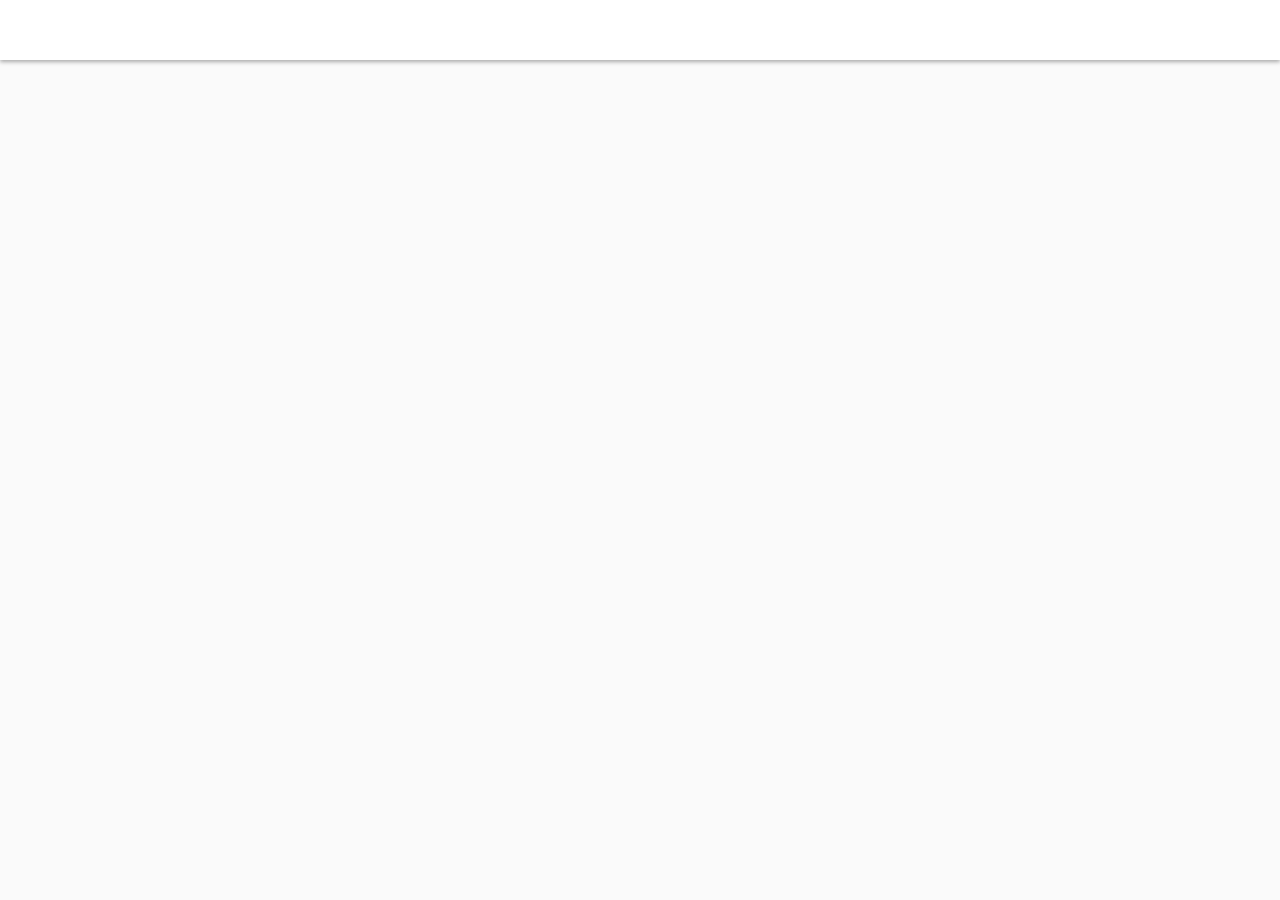
==== instalacao.html @ 31cdb827 "update2.2" ====
<!DOCTYPE html>
<html>
    <head>
        <meta charset="utf-8">
        <meta http-equiv="X-UA-Compatible" content="IE=edge">
        <meta name="viewport" content="width=device-width, initial-scale=1.0">
        <link rel="stylesheet" href="css/home.css">
        <link rel="stylesheet" href="css/processos.css">
        <title>ÁGORA</title>
        <link rel="icon" href="css/img/logo_p.png" type="image/x-icon">
    </head>
    <body>
         <div id="navb">
            <div id="nshelf">
                <a id="nlogo" href="index.html"></a>
                <div id="dropdown">
                    <button id="burger"></button>
                    <div id="drop_cont">
                        <a href="sobre.html">Sobre</a>
                        <a href="instalacao.html">Instalação</a>
                        <a>Publicação</a>
                        <a href="processos.html">Processo</a>
                    </div>
                </div>
            </div>  
        </div>
        <div id="footer">
            <div id="fshelf">
                <div class="foottxt">©</div>
                <div id="falogo"></div>
                <a id="fbalogo" href="http://www.belasartes.ulisboa.pt/" target="_blank"></a>
                <a id="fblogo"></a>
            </div>
        </div>
    </body>
</html>
---- css/home.css ----
@import url('https://fonts.googleapis.com/css?family=Open+Sans|Raleway:400,700');
@charset "utf-8";

body {
    margin: 0;
    padding: 0;
    font-family: 'Open Sans', sans-serif;
    display: flex;
    flex-direction: column;
    background-color: #fafafa;
    height: 100%;
    min-height: 100%;
}

#navb {
    width: 100%;
    height: 60px;
    min-height: 60px;
    background-color: white;
    display: flex;
    position: fixed;
    top: 0;
    box-shadow: 0px 2px 4px #aaaaaa;
    z-index: 100;
    align-content: center;
    justify-content: center;
}

#nshelf {
    width: 1100px;
    display: flex;
    flex-direction: row;
    justify-content:space-between;
    box-sizing: border-box;
}

#nlogo {
    width:50px;
    height:46px;
    background-image: url(img/logo_p.png);
    background-position: center;
    background-size: contain;
    background-repeat: no-repeat;
    align-self: center;
    cursor: pointer;
}

#burger {
    width: 40px;
    height: 60px;
    background-image: url(img/burger.png);
    background-position: center;
    background-repeat: no-repeat;
    background-size: contain;
    position: relative;
    z-index: 10;
    border: none;
    background-color: white;
}

#dropdown {
    position: relative;
    display: inline-block;
    align-self: center;
}

#dropdown:hover #drop_cont, #dropdown:focus #drop_cont, #dropdown:active #drop_cont {
    display: block;
}

#drop_cont {
    display: none;
    position: absolute;
    background-color: white;
    min-width: 160px;
    box-sizing: border-box;
    z-index: 101;
    transform: translate(-120px, -2px);
    box-shadow: 0px 2px 4px #aaaaaa;
}

#drop_cont a {
    color: #1e1e1e;
    font-size: 20px;
    font-weight: 700;
    padding: 12px 15px;
    text-decoration: none;
    display: block;
    text-align: right;
    font-family: 'raleway', sans-serif;
    cursor: pointer;
}

#drop_cont a:hover, #drop_cont a:focus, #drop_cont a:active {
    background-color: black;
    color: white
}


#header {
    width: 100%;
    min-width: 100%;
    height: 100vh;
    min-height: 800px;
    background-color: #fafafa;
    display: flex;
    flex-direction: column;
    justify-content: center;
    align-items: center;
    margin-top: 60px;
}

#stage {
    width: 1100px;
    min-width: 0px;
    height: 800px;
    min-height: 0px;
    display: flex;
    flex-direction: row;
    flex-flow: wrap; 
    overflow: hidden;
    justify-content: center;
}

#stgnm {
    height: 60px;
    width: 230px;
    display: flex;
    position: absolute;
    align-self: center;
    background-image: url(img/a_name_p.png);
    background-position: center;
    background-size: contain;
    background-repeat: no-repeat;
}

#block1, #block2, #block3, #block4 {
    width: 550px;
    min-width: 0px;
    height: 400px;
    min-height: 0px;
    background-color: white;
    display: flex;
    pointer-events: none;
    overflow: hidden;
}

.blockmt{
    display: none;
}

#block1c, #block2c, #block3c, #block4c {
    background-position: center;
    background-size: contain;
    background-repeat: no-repeat;
    transition: 0.4s;
    display: flex;
    pointer-events: auto;
    cursor: pointer;
}

#block1c {
    height: 230px;
    width: 230px;
    margin-left: 292px;
    margin-top: 142px;
    background-image: url(img/block1_1.png);
}

#block2c {
    height: 308px;
    width: 308px;
    margin-left: 28px;
    margin-top: 64px;
    background-image: url(img/block2_1.png);
}

#block3c {
    height: 172px;
    width: 172px;
    margin-left: 350px;
    margin-bottom: 200px;
    background-image: url(img/block3_1.png);
    align-self: flex-end;
}

#block4c {
    height: 230px;
    width: 230px;
    margin-left: 28px;
    margin-bottom: 142px;
    background-image: url(img/block4_1.png);
    align-self: flex-end;
}

#blocktl, #blocktr, #blocktl2, #blocktr2 {
    height: 400px;
    width: 550px;
    display: none;
    box-sizing: border-box;
    padding: 60px;
    background-color: white;
}

#blocktr {
    margin-left: 28px;
    text-align: left;
    flex-direction: column;
}

#blocktl {
    flex-direction: column;
    align-items: flex-end;
}

#blocktr2 {
    margin-left: 28px;
    text-align: left;
    flex-direction: column;
    align-self: flex-end;
}

#blocktl2 {
    flex-direction: column;
    align-items: flex-end;
    align-self: flex-end;
}

.blocktitle {
    font-family: 'raleway', sans-serif;
    font-weight: 400;
    font-size: 60px; 
}

.blocktxt{
    font-size: 30px;
    margin-top: 30px;
}

#block1:hover, #block2:hover, #block3:hover, #block4:hover, #block1:focus, #block2:focus, #block3:focus, #block4:focus, #block1:active, #block2:active, #block3:active, #block4:active{
    width: 1100px;
    min-width: 1100px;
    height: 800px;
    min-height: 800px;
    background-position: center;
    background-size: contain;
}

#block1:hover, #block1:focus, #block1:active{
    background-image: url(img/block1.jpg);
    position: absolute;
}

#block1:hover #block1c, #block1:focus #block1c, #block1:active #block1c{
    background-image: url(img/block1_2.png);
    transition: 0.6s;
}

#block2:hover, #block2:focus, #block2:active{
    background-image: url(img/block2.jpg);
    position: absolute;
}

#block2:hover #block2c, #block2:focus #block2c, #block2:active #block2c{
    background-image: url(img/block2_2.png);
    transition: 0.6s;
}

#block3:hover, #block3:focus, #block3:active{
    background-image: url(img/block3.jpg);
    position: absolute;
}

#block3:hover #block3c, #block3:focus #block3c, #block3:active #block3c{
    background-image: url(img/block3_2.png);
    margin-top: 428px;
    transition: 0.6s;
}

#block4:hover, #block4:focus, #block4:active{
    background-image: url(img/block4.jpg);
    position: absolute;
}

#block4:hover #block4c, #block4:focus #block4c, #block4:active #block4c{
    background-image: url(img/block4_2.png);
    margin-top: 428px;
    transition: 0.6s;
}

#block1:hover #blocktr2, #block2:hover #blocktl2, #block3:hover #blocktr, #block4:hover #blocktl, #block1:focus #blocktr2, #block2:focus #blocktl2, #block3:focus #blocktr, #block4:focus #blocktl, #block1:active #blocktr2, #block2:active #blocktl2, #block3:active #blocktr, #block4:active #blocktl{
    display: flex;
}

#footer {
    width: 100%;
    height: 60px;
    background-color: dimgray;
    display: flex;
    flex-direction: row;
    justify-content: center;
    align-content: center;
}

#fshelf {
    height: 60px;
    width: 1100px;
    box-sizing: border-box;
    display: flex;
    flex-direction:row;
    align-items: center;
}

.foottxt {
    display: flex;
    font-family: 'raleway', sans-serif;
    font-size: 20px;
    color: white;
}

#falogo, #fbalogo, #fblogo {
    height: 30px;
    width: 100px;
    background-position: center;
    background-size: contain;
    background-repeat: no-repeat;
}

#falogo {
    background-image: url(img/a_name_b.png);
    margin-left: 6px;
}

#fbalogo {
    background-image: url(img/ba_h_n.png);
    margin-left: 40px;
}

#fblogo {
    background-image: url(img/fb_logo__white.png);
    float: right;
    margin-left: auto;
}

@media screen and (max-width: 1100px){
    
    #navb {
        box-sizing: border-box;
        padding-left: 20px;
        padding-right: 40px;
    }
    
    #nshelf {
    width: 100%;
    display: flex;
    flex-direction: row;
    justify-content:space-between;
    box-sizing: border-box;
}
    
    #header {
        width: 100%;
        min-width: 100%;
        height: 100%;
        min-height: 100%;
        background-color: #fafafa;
        display: flex;
        flex-direction: column;
        justify-content: center;
        align-items: center;
        margin-top: 60px;
        margin-bottom: 60px;
    }

#stage {
    width: 100%;
    height: 100%;
    display: flex;
    flex-direction: column; 
    overflow:visible;
    justify-content: center;
    flex-flow: column;
    margin-top: 60px;
    margin-bottom: 60px;
}

#stgnm {
    height: 60px;
    width: 230px;
    display: flex;
    position:relative;
    background-image: url(img/a_name_p.png);
    background-position: center;
    background-size: contain;
    background-repeat: no-repeat;
}

#block1, #block2, #block3, #block4 {
    width: 100%;
    min-width: 100%;
    height: 200px;
    min-height: 200px;
    background-color: white;
    display: flex;
    pointer-events: none;
    overflow: hidden;
    background-repeat: no-repeat;
    background-position: center;
    background-size: cover;
    align-items: center;
    margin-top: 60px;
    box-sizing: border-box;
    padding: 40px;
    justify-content: space-between;
    transition: 0.5s;
    filter: grayscale(60%);
}
    #block1 {
        background-image: url(img/block1.jpg);
    }
    
    #block2 {
        background-image: url(img/block2.jpg);
    }
    
    #block3 {
        background-image: url(img/block3.jpg);
    }
    
    #block4 {
        background-image: url(img/block4.jpg);
    }

    .blockmt{
        display: flex;
        font-family: 'raleway', sans-serif;
        color: white;
        font-size: 80px;
        text-shadow: 0px 0px 20px black;
    }
    
#block1c, #block2c, #block3c, #block4c {
    height: 160px;
    width: 160px;
    margin: 0px;
    background-position: center;
    background-size: contain;
    background-repeat: no-repeat;
    transition: 0.4s;
    display: flex;
    pointer-events: auto;
    cursor: pointer;
}

#block1c {
    background-image: url(img/block1_2.png);
}

#block2c {
    background-image: url(img/block2_2.png);
}

#block3c {
    background-image: url(img/block3_2.png);
    align-self:auto;
}

#block4c {
    background-image: url(img/block4_2.png);
    align-self:auto;
}

.blocktitle{
    font-family: 'raleway', sans-serif;
    font-weight: 400;
    font-size: 50px;
}

.blocktxt{
    font-size: 26px;
}

#block1:hover, #block2:hover, #block3:hover, #block4:hover, #block1:focus, #block2:focus, #block3:focus, #block4:focus, #block1:active, #block2:active, #block3:active, #block4:active{
    width: 100%;
    min-width: 100%;
    height: 200px;
    min-height: 200px;
    background-position: center;
    background-size: cover;
}

#block1:hover, #block1:focus, #block1:active{
    background-image: url(img/block1.jpg);
    position:relative;
    filter: grayscale(0%);
    
}

#block1:hover #block1c, #block1:focus #block1c, #block1:active #block1c{
    background-image: url(img/block1_2.png);
    transition: 0s;
}

#block2:hover, #block2:focus, #block2:active{
    background-image:url(img/block2.jpg);
    position: relative;
    filter: grayscale(0%);
}

#block2:hover #block2c, #block2:focus #block2c, #block2:active #block2c{
    background-image:url(img/block2_2.png);
    transition: 0s;
}

#block3:hover, #block3:focus, #block3:active{
    background-image:url(img/block3.jpg);
    position: relative;
    filter: grayscale(0%);
}

#block3:hover #block3c, #block3:focus #block3c, #block3:active #block3c{
    background-image:url(img/block3_2.png);
    margin-top: 0px;
    transition: 0s;
}

#block4:hover, #block4:focus, #block4:active{
    background-image: url(img/block4.jpg);
    position: relative;
    filter: grayscale(0%);
}

#block4:hover #block4c, #block4:focus #block4c, #block4:active #block4c{
    background-image: url(img/block4_2.png);
    margin-top: 0px;
    transition: 0;
}

#block1:hover #blocktr2, #block2:hover #blocktl2, #block3:hover #blocktr, #block4:hover #blocktl, #block1:focus #blocktr2, #block2:focus #blocktl2, #block3:focus #blocktr, #block4:focus #blocktl, #block1:active #blocktr2, #block2:active #blocktl2, #block3:active #blocktr, #block4:active #blocktl{
    display: none;
}

    #footer {
        position: relative;
        float: bottom;
        bottom: 0;
        left: 0;
        right: 0;
        align-self: flex-end;

    }
    
    #fshelf {
    width: 100%;
    box-sizing: border-box;
    display: flex;
    flex-direction:row;
    align-items: center;
        padding: 10px;
}   
}

@media screen and (max-width: 780px) {
    
    #stage {
        margin-top: 40px;
    }
    
    #block1, #block2, #block3, #block4 {
        margin-top: 40px;
    }
    
    #stgnm {
    height: 60px;
    width: 230px;
    margin-top: 40px;
        margin-bottom: 20px;
}

#block1, #block2, #block3, #block4 {
    height: 160px;
    min-height: 160px;
}
    .blockmt{
        font-size: 60px;
    }
   
    #block1c, #block2c, #block3c, #block4c {
    height: 120px;
    width: 120px;
    }
    
    #block1:hover, #block2:hover, #block3:hover, #block4:hover, #block1:focus, #block2:focus, #block3:focus, #block4:focus, #block1:active, #block2:active, #block3:active, #block4:active{
    height: 160px;
    min-height: 160px;
}
}


@media screen and (max-width: 660px) {
    #navb {
        height: 40px;
    min-height: 40px;
    }
    
    #nlogo {
    width:30px;
    height:30px;
}

#burger {
    width: 30px;
    height: 40px;
    background-color: white;
}
    #header {
        margin-top: 40px;
        margin-bottom: 20px;
    }

    #stage {
    margin-top: 40px;
    margin-bottom: 40px;
}

#stgnm {
    height: 40px;
    width: 100%;
    margin-top: 0px;
    margin-bottom: 10px;
}

#block1, #block2, #block3, #block4 {
    height: 120px;
    min-height: 120px;
    margin-top: 20px;
    padding: 20px;
}
    
    #block1:hover, #block2:hover, #block3:hover, #block4:hover, #block1:focus, #block2:focus, #block3:focus, #block4:focus, #block1:active, #block2:active, #block3:active, #block4:active{
    height: 120px;
    min-height: 120px;
}
    .blockmt{
        font-size: 36px;
    }
    
    #block1c, #block2c, #block3c, #block4c {
    height: 80px;
    width: 80px;
    }
    
    #footer{
        height: 40px;
    }
    
    #fshelf{
        height: 40px;
    }
    
    .foottxt {
    font-size: 16px;
}

#falogo, #fbalogo {
    height: 20px;
    width: 90px;
}

#falogo {
    margin-left: 0px;
}

#fbalogo {
    margin-left: 6px;
}
    #fblogo{
        height: 20px;
        width: 20px;
        margin-right: 30px;
    }
}

@media screen and (max-width:360px){
    .blockmt{
        font-size: 30px;
    }
}
---- css/processos.css ----
#proc_main {
    display: flex;
    height: 100%;
    width: 100%;
    flex-direction: column;
    margin-top: 60px;
    justify-content: center;
    align-items: center;
}

#procintroimg{
    background-image: url(img/proc_img.jpg);
    height: 220px;
    width: 1100px;
    background-repeat: no-repeat;
    background-size: cover;
    background-position: center;
    display: flex;
    align-items:flex-end;
    box-sizing: border-box;
}
#procintrotitl{
    font-family: 'raleway', sans-serif;
    font-size: 80px;
    box-sizing: border-box;
    padding: 30px;
    padding-bottom: 40px;
    display:flex;
    align-items: flex-end;
    color: white;
    text-shadow: 0px 0px 20px black;
    cursor: pointer;
    transition: 0.5s;
    text-decoration: none;
}

#procintrotitl:hover, #procintrotitl:focus, #procintrotitl:active {
    text-shadow: 0px 0px 20px white;
}

#procbar {
    display: flex;
    flex-direction: row;
    height: 140px;
    width: 1100px;
    justify-content: space-between;
    align-items: center;
    background-color: white;
    box-sizing: border-box;
    padding: 40px;
}

#procbutt1, #procbutt2, #procbutt3{
    height: 100px;
    width: 300px;
    background-repeat: no-repeat;
    background-position: center;
    background-size: cover;
    display: flex;
    align-items: center;
    box-sizing: border-box;
    padding: 20px;
    opacity: 0.6;
    transition: 0.6s;
    text-decoration: none;
}

#procbutt1{
    background-image: url(img/block1.jpg);
}
#procbutt2{
    background-image: url(img/gui_img.JPG);
}
#procbutt3{
    background-image: url(img/ines_img.JPG);
}
#procbutt1:hover, #procbutt2:hover, #procbutt3:hover, #procbutt1:focus, #procbutt2:focus, #procbutt3:focus, #procbutt1:active, #procbutt2:active, #procbutt3:active {
    opacity: 1;
}

.procname {
    font-family: 'raleway', sans-serif;
    font-size: 40px;
    color: white;
    text-shadow: 0px 0px 10px black;
}

#proc_cont{
    width: 1100px;
    height: 100%;
    background-color: white;
    display: flex;
    flex-direction: column;
    align-items: center;
    box-sizing: border-box;
    padding: 50px;
}

.proc_txt{
    width: 800px;
    font-size: 20px;
    margin-bottom: 30px;
}

iframe {
    width: 800px;
    height: 450px;
    margin-top: 80px;
    margin-bottom: 40px;
}

@media screen and (max-width: 1100px){
   #procintroimg{
    width: 100%;
    }   

    #procbar {
    width: 100%;
    }

    #proc_cont{
    width: 100%;
    }
}

@media screen and (max-width:1020px){
    #procbar{
        padding: 30px;
    }
    #procbutt1, #procbutt2, #procbutt3{
    width: 240px;
    }
    .procname {
    font-size: 30px;
}
}
@media screen and (max-width:800px){
    #procintroimg{
    height: 180px;
}
    #procintrotitl{
    font-size: 60px;
    padding: 20px;
    padding-bottom: 30px;
}
    #procbar{
        padding: 20px;
    }
    #procbutt1, #procbutt2, #procbutt3{
        height: 80px;
        width: 200px;
    }
    .proc_txt{
    width: 100%;
    font-size: 20px;
    margin-bottom: 30px;
    }
    iframe {
        width: 560px;
        height: 315px;
    }
}
@media screen and (max-width:660px){
    #proc_main{
        margin-top: 40px;
    }
    #procbar{
        height: 120px;
    }
    #procbutt1, #procbutt2, #procbutt3{
        height: 80px;
        width: 180px;
    }
    #proc_cont{
    padding: 30px;
}
    .proc_txt{
    font-size: 16px;
}
}
@media screen and (max-width:600px) {
    #procintroimg{
    height: 140px;
}
    #procintrotitl{
    font-size: 46px;
    padding: 20px;
    padding-bottom: 30px;
}
    #procbar{
        height: 100px;
    }
    #procbutt1, #procbutt2, #procbutt3{
        height: 60px;
        width: 160px;
    }
    .procname {
    font-size: 20px;
}
}
@media screen and (max-width:560px) {
    #procintroimg{
    height: 120px;
}
    #procintrotitl{
    font-size: 40px;
    padding: 10px;
    padding-bottom: 20px;
}
    #procbar{
        height: 80px;
        padding: 10px;
    }
    #procbutt1, #procbutt2, #procbutt3{
        height: 50px;
        width: 120px;
        padding: 10px;
    }
       .procname {
    font-size: 18px;
}
    iframe {
        height: 180px;
        width: 320px;
        margin-top: 40px;
    }
}
@media screen and (max-width:375px) {
    #procbutt1, #procbutt2, #procbutt3{
        width: 100px;
    }
     .procname {
    font-size: 16px;
}
}
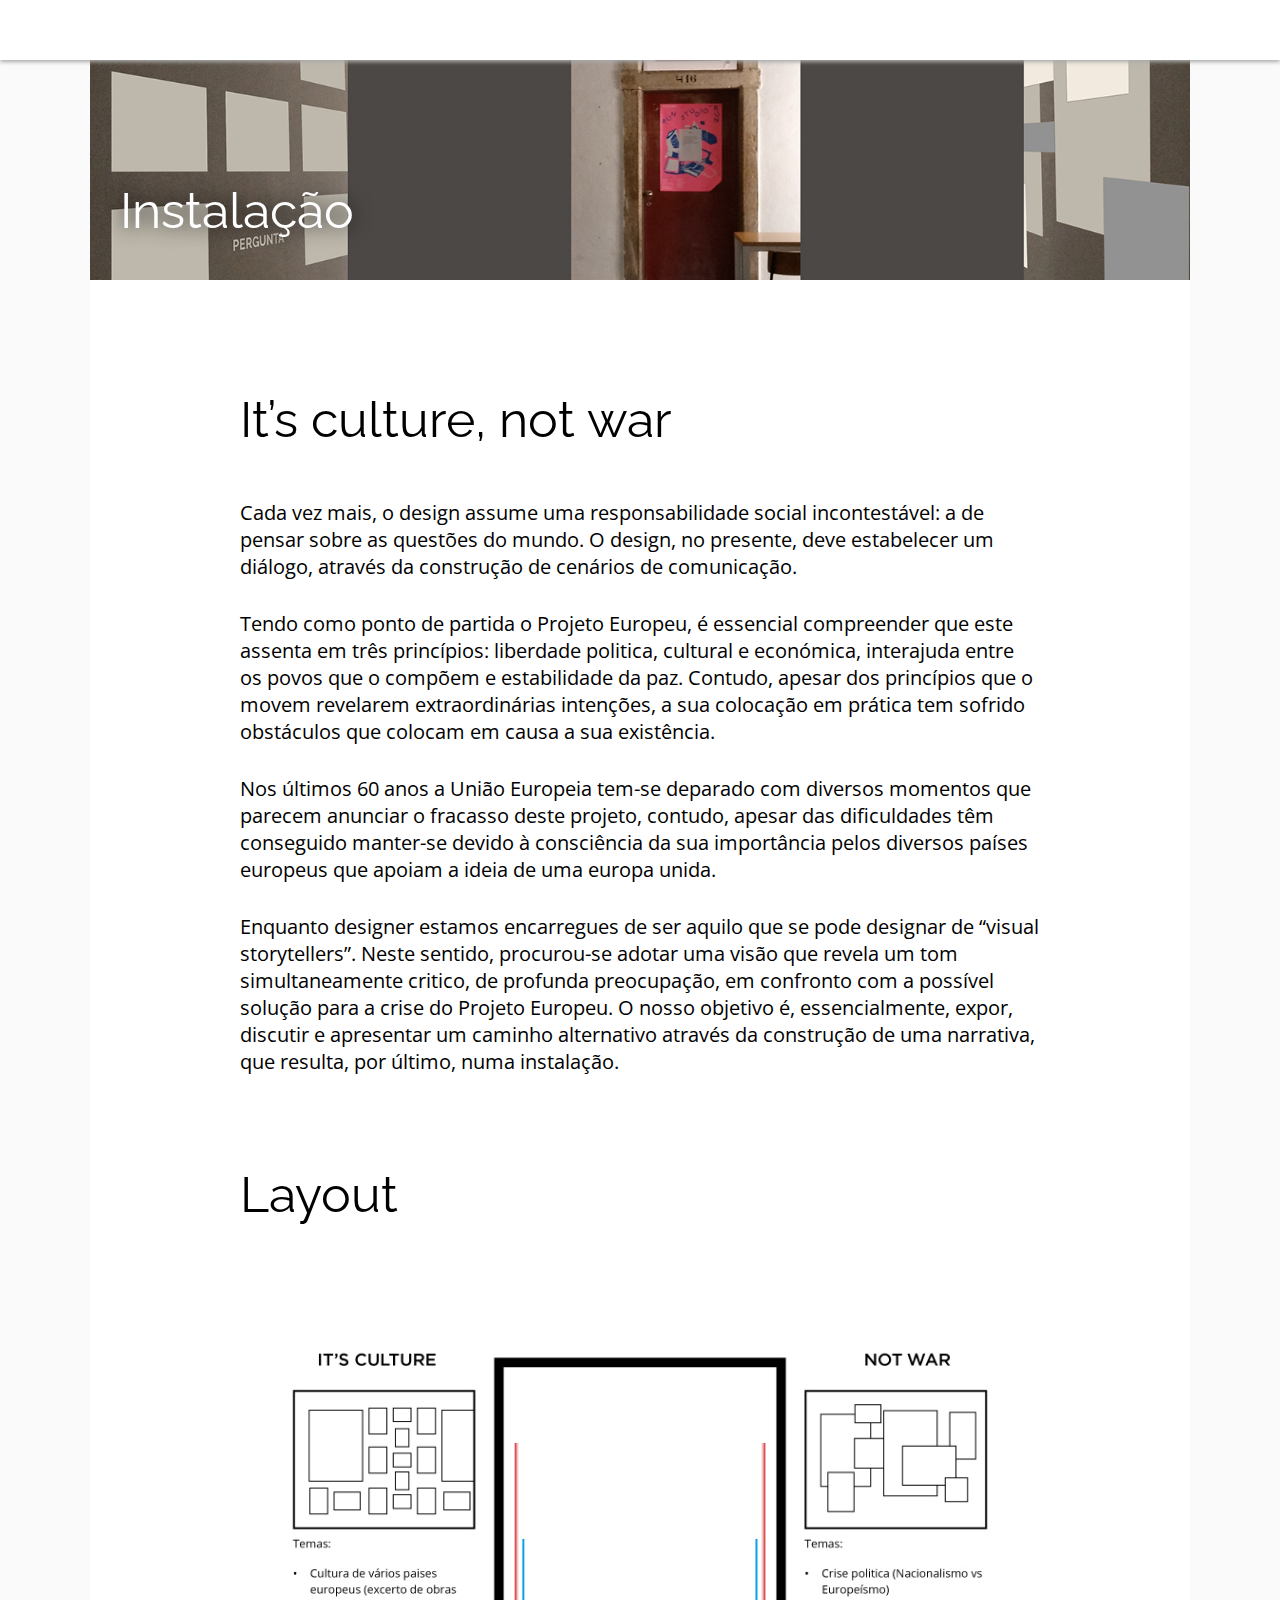
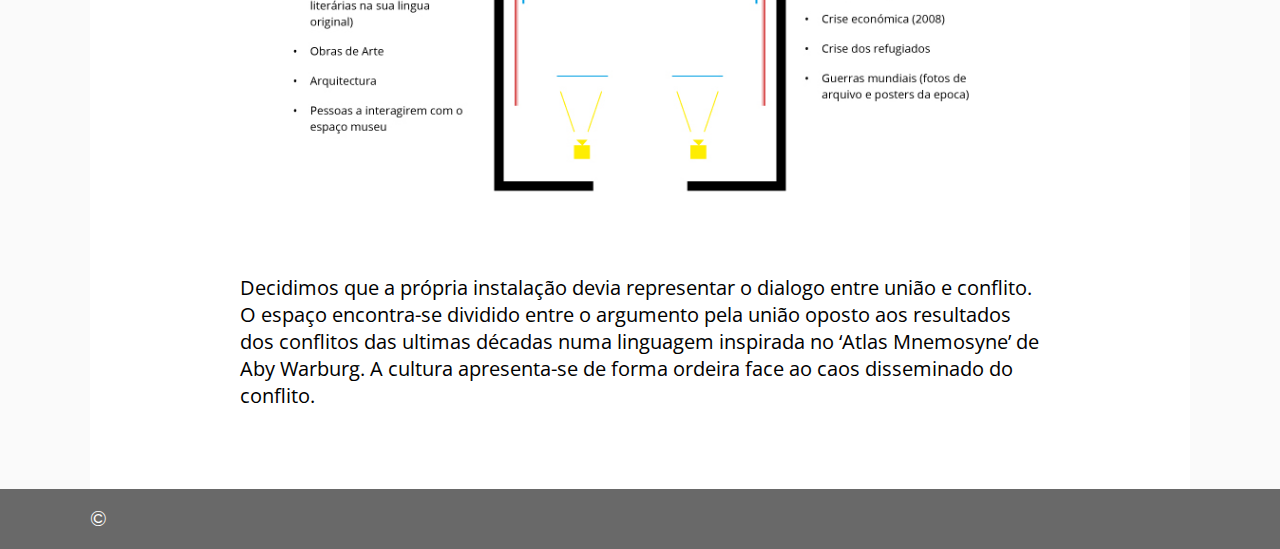
==== commit d2aae257: "update3.2" ====
--- a/instalacao.html
+++ b/instalacao.html
@@ -5,7 +5,7 @@
         <meta http-equiv="X-UA-Compatible" content="IE=edge">
         <meta name="viewport" content="width=device-width, initial-scale=1.0">
         <link rel="stylesheet" href="css/home.css">
-        <link rel="stylesheet" href="css/processos.css">
+        <link rel="stylesheet" href="css/instalacao.css">
         <title>ÁGORA</title>
         <link rel="icon" href="css/img/logo_p.png" type="image/x-icon">
     </head>
@@ -24,6 +24,21 @@
                 </div>
             </div>  
         </div>
+        <div id="inst_main">
+            <div id="instimg">
+                <div id="insttitl">Instalação</div>
+            </div>
+            <div id="inst_cont">
+                <div class="inst_titls">It’s culture, not war</div>
+                <div class="inst_txt">Cada vez mais, o design assume uma responsabilidade social incontestável: a de pensar sobre as questões do mundo. O design, no presente, deve estabelecer um diálogo, através da construção de cenários de comunicação.</div>
+                <div class="inst_txt">Tendo como ponto de partida o Projeto Europeu, é essencial compreender que este assenta em três princípios: liberdade politica, cultural e económica, interajuda entre os povos que o compõem e estabilidade da paz. Contudo, apesar dos princípios que o movem revelarem extraordinárias intenções, a sua colocação em prática tem sofrido obstáculos que colocam em causa a sua existência.</div>
+                <div class="inst_txt">Nos últimos 60 anos a União Europeia tem-se deparado com diversos momentos que parecem anunciar o fracasso deste projeto, contudo, apesar das dificuldades têm conseguido manter-se devido à consciência da sua importância pelos diversos países europeus que apoiam a ideia de uma europa unida.</div>
+                <div class="inst_txt">Enquanto designer estamos encarregues de ser aquilo que se pode designar de “visual storytellers”. Neste sentido, procurou-se adotar uma visão que revela um tom simultaneamente critico, de profunda preocupação, em confronto com a possível solução para a crise do Projeto Europeu. O nosso objetivo é, essencialmente, expor, discutir e apresentar um caminho alternativo através da construção de uma narrativa, que resulta, por último, numa instalação.</div>
+                <div class="inst_titls">Layout</div>
+                <div id="inst_bp"></div>
+                <div class="inst_txt">Decidimos que a própria instalação devia representar o dialogo entre união e conflito. O espaço encontra-se dividido entre o argumento pela união oposto aos resultados dos conflitos das ultimas décadas numa linguagem inspirada no ‘Atlas Mnemosyne’ de Aby Warburg. A cultura apresenta-se de forma ordeira face ao caos disseminado do conflito.</div> 
+            </div>
+        </div>
         <div id="footer">
             <div id="fshelf">
                 <div class="foottxt">©</div>
--- a/css/home.css
+++ b/css/home.css
@@ -1,6 +1,5 @@
 @import url('https://fonts.googleapis.com/css?family=Open+Sans|Raleway:400,700');
 @charset "utf-8";
-
 body {
     margin: 0;
     padding: 0;
@@ -10,6 +9,8 @@
     background-color: #fafafa;
     height: 100%;
     min-height: 100%;
+    -webkit-display: flex;
+    -webkit-flex-direction: column;
 }
 
 #navb {
@@ -24,6 +25,7 @@
     z-index: 100;
     align-content: center;
     justify-content: center;
+    -webkit-display: flex;
 }
 
 #nshelf {
@@ -32,6 +34,8 @@
     flex-direction: row;
     justify-content:space-between;
     box-sizing: border-box;
+    -webkit-display: flex;
+    -webkit-flex-direction: row;
 }
 
 #nlogo {
@@ -108,6 +112,8 @@
     justify-content: center;
     align-items: center;
     margin-top: 60px;
+    -webkit-display: flex;
+    -webkit-flex-direction: column;
 }
 
 #stage {
@@ -120,6 +126,9 @@
     flex-flow: wrap; 
     overflow: hidden;
     justify-content: center;
+    -webkit-display: flex;
+    -webkit-flex-direction: row;
+    -webkit-flex-flow: wrap; 
 }
 
 #stgnm {
@@ -132,6 +141,7 @@
     background-position: center;
     background-size: contain;
     background-repeat: no-repeat;
+    -webkit-display: flex;
 }
 
 #block1, #block2, #block3, #block4 {
@@ -143,6 +153,7 @@
     display: flex;
     pointer-events: none;
     overflow: hidden;
+    -webkit-display: flex;
 }
 
 .blockmt{
@@ -157,6 +168,7 @@
     display: flex;
     pointer-events: auto;
     cursor: pointer;
+    -webkit-display: flex;
 }
 
 #block1c {
@@ -206,24 +218,30 @@
     margin-left: 28px;
     text-align: left;
     flex-direction: column;
+    -webkit-flex-direction: column;
 }
 
 #blocktl {
     flex-direction: column;
     align-items: flex-end;
+    text-align: right;
+    -webkit-flex-direction: column;
 }
 
 #blocktr2 {
     margin-left: 28px;
-    text-align: left;
     flex-direction: column;
     align-self: flex-end;
+    -webkit-flex-direction: column;
+    
 }
 
 #blocktl2 {
     flex-direction: column;
     align-items: flex-end;
     align-self: flex-end;
+    text-align: right;
+    -webkit-flex-direction: column;
 }
 
 .blocktitle {
@@ -233,6 +251,7 @@
 }
 
 .blocktxt{
+    width: 390px;
     font-size: 30px;
     margin-top: 30px;
 }
@@ -244,6 +263,7 @@
     min-height: 800px;
     background-position: center;
     background-size: contain;
+    background-repeat: no-repeat
 }
 
 #block1:hover, #block1:focus, #block1:active{
@@ -254,6 +274,7 @@
 #block1:hover #block1c, #block1:focus #block1c, #block1:active #block1c{
     background-image: url(img/block1_2.png);
     transition: 0.6s;
+    -webkit-transition: 0.6s;
 }
 
 #block2:hover, #block2:focus, #block2:active{
@@ -264,6 +285,7 @@
 #block2:hover #block2c, #block2:focus #block2c, #block2:active #block2c{
     background-image: url(img/block2_2.png);
     transition: 0.6s;
+    -webkit-transition: 0.6s;
 }
 
 #block3:hover, #block3:focus, #block3:active{
@@ -275,6 +297,7 @@
     background-image: url(img/block3_2.png);
     margin-top: 428px;
     transition: 0.6s;
+    -webkit-transition: 0.6s;
 }
 
 #block4:hover, #block4:focus, #block4:active{
@@ -286,6 +309,7 @@
     background-image: url(img/block4_2.png);
     margin-top: 428px;
     transition: 0.6s;
+    -webkit-transition: 0.6s;
 }
 
 #block1:hover #blocktr2, #block2:hover #blocktl2, #block3:hover #blocktr, #block4:hover #blocktl, #block1:focus #blocktr2, #block2:focus #blocktl2, #block3:focus #blocktr, #block4:focus #blocktl, #block1:active #blocktr2, #block2:active #blocktl2, #block3:active #blocktr, #block4:active #blocktl{
@@ -300,6 +324,8 @@
     flex-direction: row;
     justify-content: center;
     align-content: center;
+    -webkit-display: flex;
+    -webkit-flex-direction: row;
 }
 
 #fshelf {
@@ -309,6 +335,8 @@
     display: flex;
     flex-direction:row;
     align-items: center;
+    -webkit-display: flex;
+    -webkit-flex-direction:row;
 }
 
 .foottxt {
@@ -316,6 +344,7 @@
     font-family: 'raleway', sans-serif;
     font-size: 20px;
     color: white;
+    -webkit-display: flex;
 }
 
 #falogo, #fbalogo, #fblogo {
@@ -351,11 +380,6 @@
     }
     
     #nshelf {
-    width: 100%;
-    display: flex;
-    flex-direction: row;
-    justify-content:space-between;
-    box-sizing: border-box;
 }
     
     #header {
@@ -364,10 +388,6 @@
         height: 100%;
         min-height: 100%;
         background-color: #fafafa;
-        display: flex;
-        flex-direction: column;
-        justify-content: center;
-        align-items: center;
         margin-top: 60px;
         margin-bottom: 60px;
     }
--- a/css/instalacao.css
+++ b/css/instalacao.css
@@ -0,0 +1,68 @@
+#inst_main{
+    height: 100%;
+    width: 100%;
+    margin-top: 60px;
+    display: flex;
+    flex-direction: column;
+    justify-content: center;
+    align-items: center;
+}
+#instimg{
+    background-image: url(img/inst_img.jpg);
+    background-size: cover;
+    background-position: center;
+    background-repeat: no-repeat;
+    width: 1100px;
+    height: 220px;
+    display: flex;
+}
+
+#insttitl {
+    font-family: 'raleway', sans-serif;
+    font-size: 50px;
+    box-sizing: border-box;
+    padding: 30px;
+    padding-bottom: 40px;
+    display:flex;
+    align-items: flex-end;
+    color: white;
+    text-shadow: 0px 0px 20px black;
+}
+#inst_cont{
+    width: 1100px;
+    height: 100%;
+    background-color: white;
+    display: flex;
+    flex-direction: column;
+    align-items: center;
+    box-sizing: border-box;
+    padding: 50px;
+}
+.inst_titls {
+    font-family: 'raleway', sans-serif;
+    width: 800px;
+    font-size: 50px;
+    margin-top: 60px;
+    margin-bottom: 50px;
+}
+.inst_citation {
+    font-family: 'raleway', sans-serif;
+    font-weight: 700;
+    width: 800px;
+    font-size: 20px;
+    margin-top: 40px;
+    margin-bottom: 10px;
+}
+#inst_bp{
+    background-image: url(img/inst_bp.jpg);
+    background-position: center;
+    background-repeat: no-repeat;
+    background-size: contain;
+    width: 800px;
+    height: 600px;
+}
+.inst_txt {
+    width: 800px;
+    font-size: 20px;
+    margin-bottom: 30px;
+}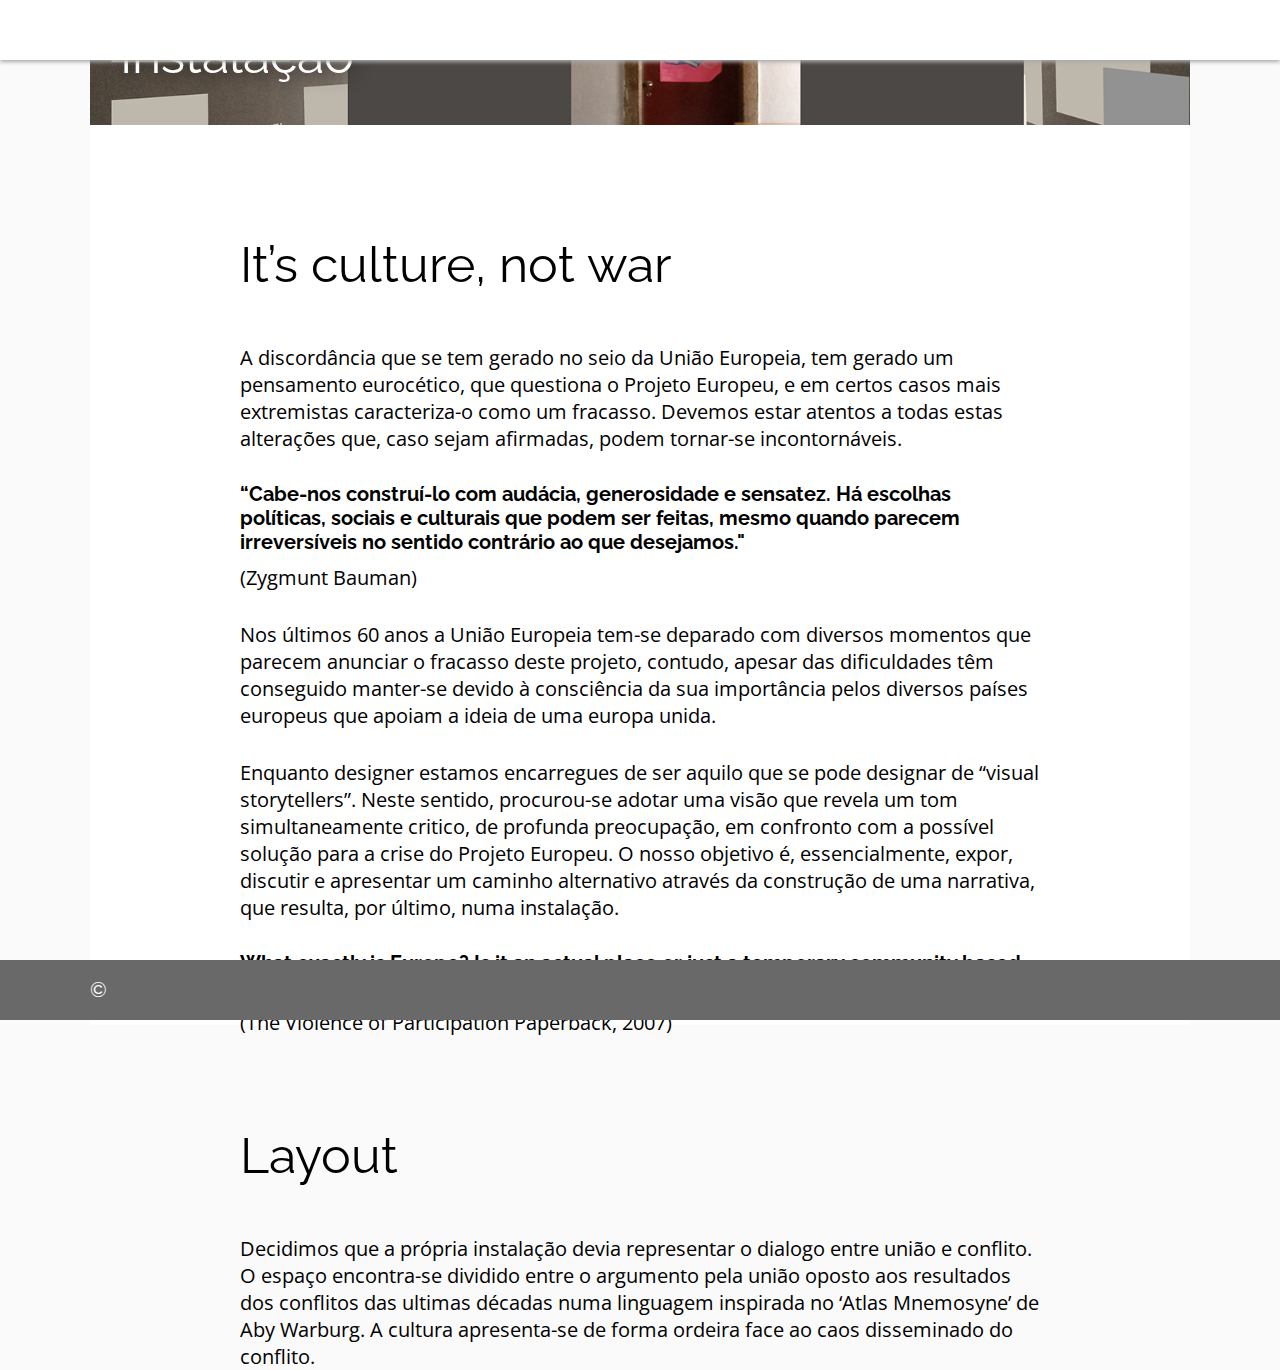
==== commit e71bd4b4: "update7.2" ====
--- a/instalacao.html
+++ b/instalacao.html
@@ -30,13 +30,15 @@
             </div>
             <div id="inst_cont">
                 <div class="inst_titls">It’s culture, not war</div>
-                <div class="inst_txt">Cada vez mais, o design assume uma responsabilidade social incontestável: a de pensar sobre as questões do mundo. O design, no presente, deve estabelecer um diálogo, através da construção de cenários de comunicação.</div>
-                <div class="inst_txt">Tendo como ponto de partida o Projeto Europeu, é essencial compreender que este assenta em três princípios: liberdade politica, cultural e económica, interajuda entre os povos que o compõem e estabilidade da paz. Contudo, apesar dos princípios que o movem revelarem extraordinárias intenções, a sua colocação em prática tem sofrido obstáculos que colocam em causa a sua existência.</div>
+                <div class="inst_txt">A discordância que se tem gerado no seio da União Europeia, tem gerado um pensamento eurocético, que questiona o Projeto Europeu, e em certos casos mais extremistas caracteriza-o como um fracasso. Devemos estar atentos a todas estas alterações que, caso sejam afirmadas, podem tornar-se incontornáveis.</div>
+                <div class="inst_citation">“Cabe-nos construí-lo com audácia, generosidade e sensatez. Há escolhas políticas, sociais e culturais que podem ser feitas, mesmo quando parecem irreversíveis no sentido contrário ao que desejamos."</div> <div class="inst_txt">(Zygmunt Bauman)</div>
                 <div class="inst_txt">Nos últimos 60 anos a União Europeia tem-se deparado com diversos momentos que parecem anunciar o fracasso deste projeto, contudo, apesar das dificuldades têm conseguido manter-se devido à consciência da sua importância pelos diversos países europeus que apoiam a ideia de uma europa unida.</div>
                 <div class="inst_txt">Enquanto designer estamos encarregues de ser aquilo que se pode designar de “visual storytellers”. Neste sentido, procurou-se adotar uma visão que revela um tom simultaneamente critico, de profunda preocupação, em confronto com a possível solução para a crise do Projeto Europeu. O nosso objetivo é, essencialmente, expor, discutir e apresentar um caminho alternativo através da construção de uma narrativa, que resulta, por último, numa instalação.</div>
+                <div class="inst_citation">What exactly is Europe? Is it an actual place or just a temporary community based on shared political and economic interests?</div>
+                <div class="inst_txt">(The Violence of Participation Paperback, 2007)</div>
                 <div class="inst_titls">Layout</div>
+                <div class="inst_txt">Decidimos que a própria instalação devia representar o dialogo entre união e conflito. O espaço encontra-se dividido entre o argumento pela união oposto aos resultados dos conflitos das ultimas décadas numa linguagem inspirada no ‘Atlas Mnemosyne’ de Aby Warburg. A cultura apresenta-se de forma ordeira face ao caos disseminado do conflito.</div>
                 <div id="inst_bp"></div>
-                <div class="inst_txt">Decidimos que a própria instalação devia representar o dialogo entre união e conflito. O espaço encontra-se dividido entre o argumento pela união oposto aos resultados dos conflitos das ultimas décadas numa linguagem inspirada no ‘Atlas Mnemosyne’ de Aby Warburg. A cultura apresenta-se de forma ordeira face ao caos disseminado do conflito.</div> 
             </div>
         </div>
         <div id="footer">
--- a/css/home.css
+++ b/css/home.css
@@ -1,5 +1,11 @@
+@charset "utf-8";
 @import url('https://fonts.googleapis.com/css?family=Open+Sans|Raleway:400,700');
-@charset "utf-8";
+html, body {
+    height: 100%;
+    width: 100%;
+    padding: 0;
+    margin: 0;
+}
 body {
     margin: 0;
     padding: 0;
@@ -9,7 +15,7 @@
     background-color: #fafafa;
     height: 100%;
     min-height: 100%;
-    -webkit-display: flex;
+    display: -webkit-flex;
     -webkit-flex-direction: column;
 }
 
@@ -19,13 +25,17 @@
     min-height: 60px;
     background-color: white;
     display: flex;
+    flex-direction: row;
     position: fixed;
     top: 0;
     box-shadow: 0px 2px 4px #aaaaaa;
     z-index: 100;
     align-content: center;
     justify-content: center;
-    -webkit-display: flex;
+    display: -webkit-flex;
+    -webkit-flex-direction: row;
+    -webkit-align-content: center;
+    -webkit-justify-content: center;
 }
 
 #nshelf {
@@ -34,8 +44,9 @@
     flex-direction: row;
     justify-content:space-between;
     box-sizing: border-box;
-    -webkit-display: flex;
+    display: -webkit-flex;
     -webkit-flex-direction: row;
+    -webkit-justify-content:space-between;
 }
 
 #nlogo {
@@ -47,6 +58,7 @@
     background-repeat: no-repeat;
     align-self: center;
     cursor: pointer;
+    -webkit-align-self: center;
 }
 
 #burger {
@@ -112,23 +124,24 @@
     justify-content: center;
     align-items: center;
     margin-top: 60px;
-    -webkit-display: flex;
+    display: -webkit-flex;
     -webkit-flex-direction: column;
+    -webkit-justify-content: center;
+    -webkit-align-items: center;
 }
 
 #stage {
     width: 1100px;
-    min-width: 0px;
     height: 800px;
-    min-height: 0px;
     display: flex;
     flex-direction: row;
     flex-flow: wrap; 
     overflow: hidden;
     justify-content: center;
-    -webkit-display: flex;
+    display: -webkit-flex;
     -webkit-flex-direction: row;
-    -webkit-flex-flow: wrap; 
+    -webkit-flex-flow: wrap;
+    -webkit-justify-content: center;
 }
 
 #stgnm {
@@ -141,19 +154,18 @@
     background-position: center;
     background-size: contain;
     background-repeat: no-repeat;
-    -webkit-display: flex;
+    display: -webkit-flex;
 }
 
 #block1, #block2, #block3, #block4 {
     width: 550px;
-    min-width: 0px;
     height: 400px;
-    min-height: 0px;
     background-color: white;
     display: flex;
     pointer-events: none;
     overflow: hidden;
-    -webkit-display: flex;
+    display: -webkit-flex;
+    -webkit-align-self: center;
 }
 
 .blockmt{
@@ -168,9 +180,17 @@
     display: flex;
     pointer-events: auto;
     cursor: pointer;
-    -webkit-display: flex;
-}
-
+    box-sizing: border-box;
+    padding: 20px;
+    display: -webkit-flex;
+    text-decoration: none;
+}
+
+.block_p_txt{
+    color: white;
+    text-shadow: 0px 0px 20px black;
+    font-size: 32px;
+}
 #block1c {
     height: 230px;
     width: 230px;
@@ -185,6 +205,7 @@
     margin-left: 28px;
     margin-top: 64px;
     background-image: url(img/block2_1.png);
+    -webkit-justify-content: flex-end;
 }
 
 #block3c {
@@ -194,6 +215,9 @@
     margin-bottom: 200px;
     background-image: url(img/block3_1.png);
     align-self: flex-end;
+    align-items: flex-end;
+    -webkit-align-self: flex-end;
+    -webkit-align-items: flex-end;
 }
 
 #block4c {
@@ -203,6 +227,10 @@
     margin-bottom: 142px;
     background-image: url(img/block4_1.png);
     align-self: flex-end;
+    align-items: flex-end;
+    justify-content: flex-end;
+    -webkit-align-self: flex-end;
+    -webkit-align-items: flex-end;
 }
 
 #blocktl, #blocktr, #blocktl2, #blocktr2 {
@@ -219,6 +247,7 @@
     text-align: left;
     flex-direction: column;
     -webkit-flex-direction: column;
+    -webkit-text-align: left;
 }
 
 #blocktl {
@@ -226,6 +255,8 @@
     align-items: flex-end;
     text-align: right;
     -webkit-flex-direction: column;
+    -webkit-align-items: flex-end;
+    -webkit-text-align: right;
 }
 
 #blocktr2 {
@@ -233,6 +264,7 @@
     flex-direction: column;
     align-self: flex-end;
     -webkit-flex-direction: column;
+    -webkit-align-self: flex-end;
     
 }
 
@@ -242,17 +274,20 @@
     align-self: flex-end;
     text-align: right;
     -webkit-flex-direction: column;
+    -webkit-align-items: flex-end;
+    -webkit-align-self: flex-end;
+    -webkit-text-align: right;
 }
 
 .blocktitle {
     font-family: 'raleway', sans-serif;
     font-weight: 400;
-    font-size: 60px; 
+    font-size: 50px; 
 }
 
 .blocktxt{
-    width: 390px;
-    font-size: 30px;
+    width: 340px;
+    font-size: 26px;
     margin-top: 30px;
 }
 
@@ -263,12 +298,16 @@
     min-height: 800px;
     background-position: center;
     background-size: contain;
-    background-repeat: no-repeat
+    background-repeat: no-repeat;
+}
+#block1:hover #block2, #block1:hover #block3, #block1:hover #block4, #block2:hover #block1, #block2:hover #block3, #block2:hover #block4, #block3:hover #block1, #block3:hover #block2, #block3:hover #block4, #block4:hover #block1, #block4:hover #block2, #block4:hover #block3, #block1:active #block2, #block1:active #block3, #block1:active #block4, #block2:active #block1, #block2:active #block3, #block2:active #block4, #block3:active #block1, #block3:active #block2, #block3:active #block4, #block4:active #block1, #block4:active #block2, #block4:active #block3, #block1:focus #block2, #block1:focus #block3, #block1:focus #block4, #block2:focus #block1, #block2:focus #block3, #block2:focus #block4, #block3:focus #block1, #block3:focus #block2, #block3:focus #block4, #block4:focus #block1, #block4:focus #block2, #block4:focus #block3{
+   display:none;
 }
 
 #block1:hover, #block1:focus, #block1:active{
     background-image: url(img/block1.jpg);
     position: absolute;
+    -webkit-position: absolute;
 }
 
 #block1:hover #block1c, #block1:focus #block1c, #block1:active #block1c{
@@ -277,9 +316,14 @@
     -webkit-transition: 0.6s;
 }
 
+#block1:hover .block_p_txt, #block1:focus .block_p_txt, #block1:active .block_p_txt{
+    display: none;
+}
+
 #block2:hover, #block2:focus, #block2:active{
     background-image: url(img/block2.jpg);
     position: absolute;
+    -webkit-position: absolute;
 }
 
 #block2:hover #block2c, #block2:focus #block2c, #block2:active #block2c{
@@ -287,10 +331,14 @@
     transition: 0.6s;
     -webkit-transition: 0.6s;
 }
+#block2:hover .block_p_txt, #block2:focus .block_p_txt, #block2:active .block_p_txt{
+    display: none;
+}
 
 #block3:hover, #block3:focus, #block3:active{
     background-image: url(img/block3.jpg);
     position: absolute;
+    -webkit-position: absolute;
 }
 
 #block3:hover #block3c, #block3:focus #block3c, #block3:active #block3c{
@@ -299,10 +347,14 @@
     transition: 0.6s;
     -webkit-transition: 0.6s;
 }
+#block3:hover .block_p_txt, #block3:focus .block_p_txt, #block3:active .block_p_txt{
+    display: none;
+}
 
 #block4:hover, #block4:focus, #block4:active{
     background-image: url(img/block4.jpg);
     position: absolute;
+    -webkit-position: absolute;
 }
 
 #block4:hover #block4c, #block4:focus #block4c, #block4:active #block4c{
@@ -311,21 +363,27 @@
     transition: 0.6s;
     -webkit-transition: 0.6s;
 }
-
+#block4:hover .block_p_txt, #block4:focus .block_p_txt, #block4:active .block_p_txt{
+    display: none;
+}
 #block1:hover #blocktr2, #block2:hover #blocktl2, #block3:hover #blocktr, #block4:hover #blocktl, #block1:focus #blocktr2, #block2:focus #blocktl2, #block3:focus #blocktr, #block4:focus #blocktl, #block1:active #blocktr2, #block2:active #blocktl2, #block3:active #blocktr, #block4:active #blocktl{
     display: flex;
+    display: -webkit-flex;
 }
 
 #footer {
     width: 100%;
     height: 60px;
     background-color: dimgray;
+    position: relative;
     display: flex;
     flex-direction: row;
     justify-content: center;
     align-content: center;
-    -webkit-display: flex;
+    display: -webkit-flex;
     -webkit-flex-direction: row;
+    -webkit-justify-content: center;
+    -webkit-align-content: center;
 }
 
 #fshelf {
@@ -335,8 +393,9 @@
     display: flex;
     flex-direction:row;
     align-items: center;
-    -webkit-display: flex;
+    display: -webkit-flex;
     -webkit-flex-direction:row;
+    -webkit-align-items: center;
 }
 
 .foottxt {
@@ -344,7 +403,7 @@
     font-family: 'raleway', sans-serif;
     font-size: 20px;
     color: white;
-    -webkit-display: flex;
+    display: -webkit-flex;
 }
 
 #falogo, #fbalogo, #fblogo {
@@ -369,6 +428,7 @@
     background-image: url(img/fb_logo__white.png);
     float: right;
     margin-left: auto;
+    -webkit-float: right;
 }
 
 @media screen and (max-width: 1100px){
@@ -380,28 +440,37 @@
     }
     
     #nshelf {
+        width: 100%;
 }
     
     #header {
         width: 100%;
         min-width: 100%;
-        height: 100%;
-        min-height: 100%;
+        height: 1300px;
+        max-height: 100%;
         background-color: #fafafa;
         margin-top: 60px;
         margin-bottom: 60px;
+        align-content: flex-start;
+        -webkit-align-content: flex-start;
     }
 
 #stage {
     width: 100%;
+    min-width: 100%;
     height: 100%;
+    min-height: 100%;
     display: flex;
     flex-direction: column; 
-    overflow:visible;
+    overflow:auto; 
     justify-content: center;
     flex-flow: column;
     margin-top: 60px;
     margin-bottom: 60px;
+    display: -webkit-flex;
+    -webkit-flex-direction: column; 
+    -webkit-justify-content: center;
+    -webkit-flex-flow: column;
 }
 
 #stgnm {
@@ -413,6 +482,7 @@
     background-position: center;
     background-size: contain;
     background-repeat: no-repeat;
+    display: -webkit-flex;
 }
 
 #block1, #block2, #block3, #block4 {
@@ -422,7 +492,7 @@
     min-height: 200px;
     background-color: white;
     display: flex;
-    pointer-events: none;
+    pointer-events:none;
     overflow: hidden;
     background-repeat: no-repeat;
     background-position: center;
@@ -433,7 +503,10 @@
     padding: 40px;
     justify-content: space-between;
     transition: 0.5s;
-    filter: grayscale(60%);
+    filter: grayscale(0%);
+    display: -webkit-flex;
+    -webkit-align-items: center;
+    -webkit-justify-content: space-between;
 }
     #block1 {
         background-image: url(img/block1.jpg);
@@ -457,6 +530,7 @@
         color: white;
         font-size: 80px;
         text-shadow: 0px 0px 20px black;
+        display: -webkit-flex;
     }
     
 #block1c, #block2c, #block3c, #block4c {
@@ -468,8 +542,12 @@
     background-repeat: no-repeat;
     transition: 0.4s;
     display: flex;
-    pointer-events: auto;
+    pointer-events:auto;
     cursor: pointer;
+    display: -webkit-flex;
+}
+    .block_p_txt{
+    display: none;
 }
 
 #block1c {
@@ -508,6 +586,10 @@
     background-position: center;
     background-size: cover;
 }
+    #block1:hover #block2, #block1:hover #block3, #block1:hover #block4, #block2:hover #block1, #block2:hover #block3, #block2:hover #block4, #block3:hover #block1, #block3:hover #block2, #block3:hover #block4, #block4:hover #block1, #block4:hover #block2, #block4:hover #block3, #block1:active #block2, #block1:active #block3, #block1:active #block4, #block2:active #block1, #block2:active #block3, #block2:active #block4, #block3:active #block1, #block3:active #block2, #block3:active #block4, #block4:active #block1, #block4:active #block2, #block4:active #block3, #block1:focus #block2, #block1:focus #block3, #block1:focus #block4, #block2:focus #block1, #block2:focus #block3, #block2:focus #block4, #block3:focus #block1, #block3:focus #block2, #block3:focus #block4, #block4:focus #block1, #block4:focus #block2, #block4:focus #block3{
+   display:flex;
+        display: -webkit-flex;
+}
 
 #block1:hover, #block1:focus, #block1:active{
     background-image: url(img/block1.jpg);
@@ -559,16 +641,6 @@
 #block1:hover #blocktr2, #block2:hover #blocktl2, #block3:hover #blocktr, #block4:hover #blocktl, #block1:focus #blocktr2, #block2:focus #blocktl2, #block3:focus #blocktr, #block4:focus #blocktl, #block1:active #blocktr2, #block2:active #blocktl2, #block3:active #blocktr, #block4:active #blocktl{
     display: none;
 }
-
-    #footer {
-        position: relative;
-        float: bottom;
-        bottom: 0;
-        left: 0;
-        right: 0;
-        align-self: flex-end;
-
-    }
     
     #fshelf {
     width: 100%;
@@ -577,19 +649,21 @@
     flex-direction:row;
     align-items: center;
         padding: 10px;
+    display: -webkit-flex;
+    -webkit-flex-direction:row;
+    -webkit-align-items: center;
 }   
 }
 
 @media screen and (max-width: 780px) {
+    
+    #header{
+        height: 900px;
+    }
     
     #stage {
         margin-top: 40px;
-    }
-    
-    #block1, #block2, #block3, #block4 {
-        margin-top: 40px;
-    }
-    
+    } 
     #stgnm {
     height: 60px;
     width: 230px;
@@ -598,26 +672,29 @@
 }
 
 #block1, #block2, #block3, #block4 {
-    height: 160px;
-    min-height: 160px;
+    height: 120px;
+    min-height: 120px;
+    margin-top: 40px;
+    padding: 20px;
+}
+    
+    #block1:hover, #block2:hover, #block3:hover, #block4:hover, #block1:focus, #block2:focus, #block3:focus, #block4:focus, #block1:active, #block2:active, #block3:active, #block4:active{
+    height: 120px;
+    min-height: 120px;
 }
     .blockmt{
-        font-size: 60px;
-    }
-   
+        font-size: 36px;
+    }
+    
     #block1c, #block2c, #block3c, #block4c {
-    height: 120px;
-    width: 120px;
-    }
-    
-    #block1:hover, #block2:hover, #block3:hover, #block4:hover, #block1:focus, #block2:focus, #block3:focus, #block4:focus, #block1:active, #block2:active, #block3:active, #block4:active{
-    height: 160px;
-    min-height: 160px;
-}
+    height: 80px;
+    width: 80px;
+    }
 }
 
 
 @media screen and (max-width: 660px) {
+     
     #navb {
         height: 40px;
     min-height: 40px;
@@ -634,41 +711,42 @@
     background-color: white;
 }
     #header {
-        margin-top: 40px;
+        margin-top: 0px;
         margin-bottom: 20px;
+        height: 680px;
     }
 
     #stage {
     margin-top: 40px;
-    margin-bottom: 40px;
+    margin-bottom: 60px;
 }
 
 #stgnm {
     height: 40px;
     width: 100%;
-    margin-top: 0px;
+    margin-top: 20px;
     margin-bottom: 10px;
 }
-
-#block1, #block2, #block3, #block4 {
-    height: 120px;
-    min-height: 120px;
+    #block1, #block2, #block3, #block4 {
+    height: 100px;
+    min-height: 100px;
     margin-top: 20px;
     padding: 20px;
 }
     
     #block1:hover, #block2:hover, #block3:hover, #block4:hover, #block1:focus, #block2:focus, #block3:focus, #block4:focus, #block1:active, #block2:active, #block3:active, #block4:active{
-    height: 120px;
-    min-height: 120px;
+    height: 100px;
+    min-height: 100px;
 }
     .blockmt{
-        font-size: 36px;
+        font-size: 30px;
     }
     
     #block1c, #block2c, #block3c, #block4c {
-    height: 80px;
-    width: 80px;
-    }
+    height: 60px;
+    width: 60px;
+    }
+
     
     #footer{
         height: 40px;
@@ -700,7 +778,6 @@
         margin-right: 30px;
     }
 }
-
 @media screen and (max-width:360px){
     .blockmt{
         font-size: 30px;
--- a/css/instalacao.css
+++ b/css/instalacao.css
@@ -6,6 +6,7 @@
     flex-direction: column;
     justify-content: center;
     align-items: center;
+    position: relative;
 }
 #instimg{
     background-image: url(img/inst_img.jpg);
@@ -50,7 +51,7 @@
     font-weight: 700;
     width: 800px;
     font-size: 20px;
-    margin-top: 40px;
+    margin-top: 0px;
     margin-bottom: 10px;
 }
 #inst_bp{
@@ -61,6 +62,10 @@
     width: 800px;
     height: 600px;
 }
+.inst_subtitl{
+    font-weight: 700;
+    font-size: 30px;
+}
 .inst_txt {
     width: 800px;
     font-size: 20px;
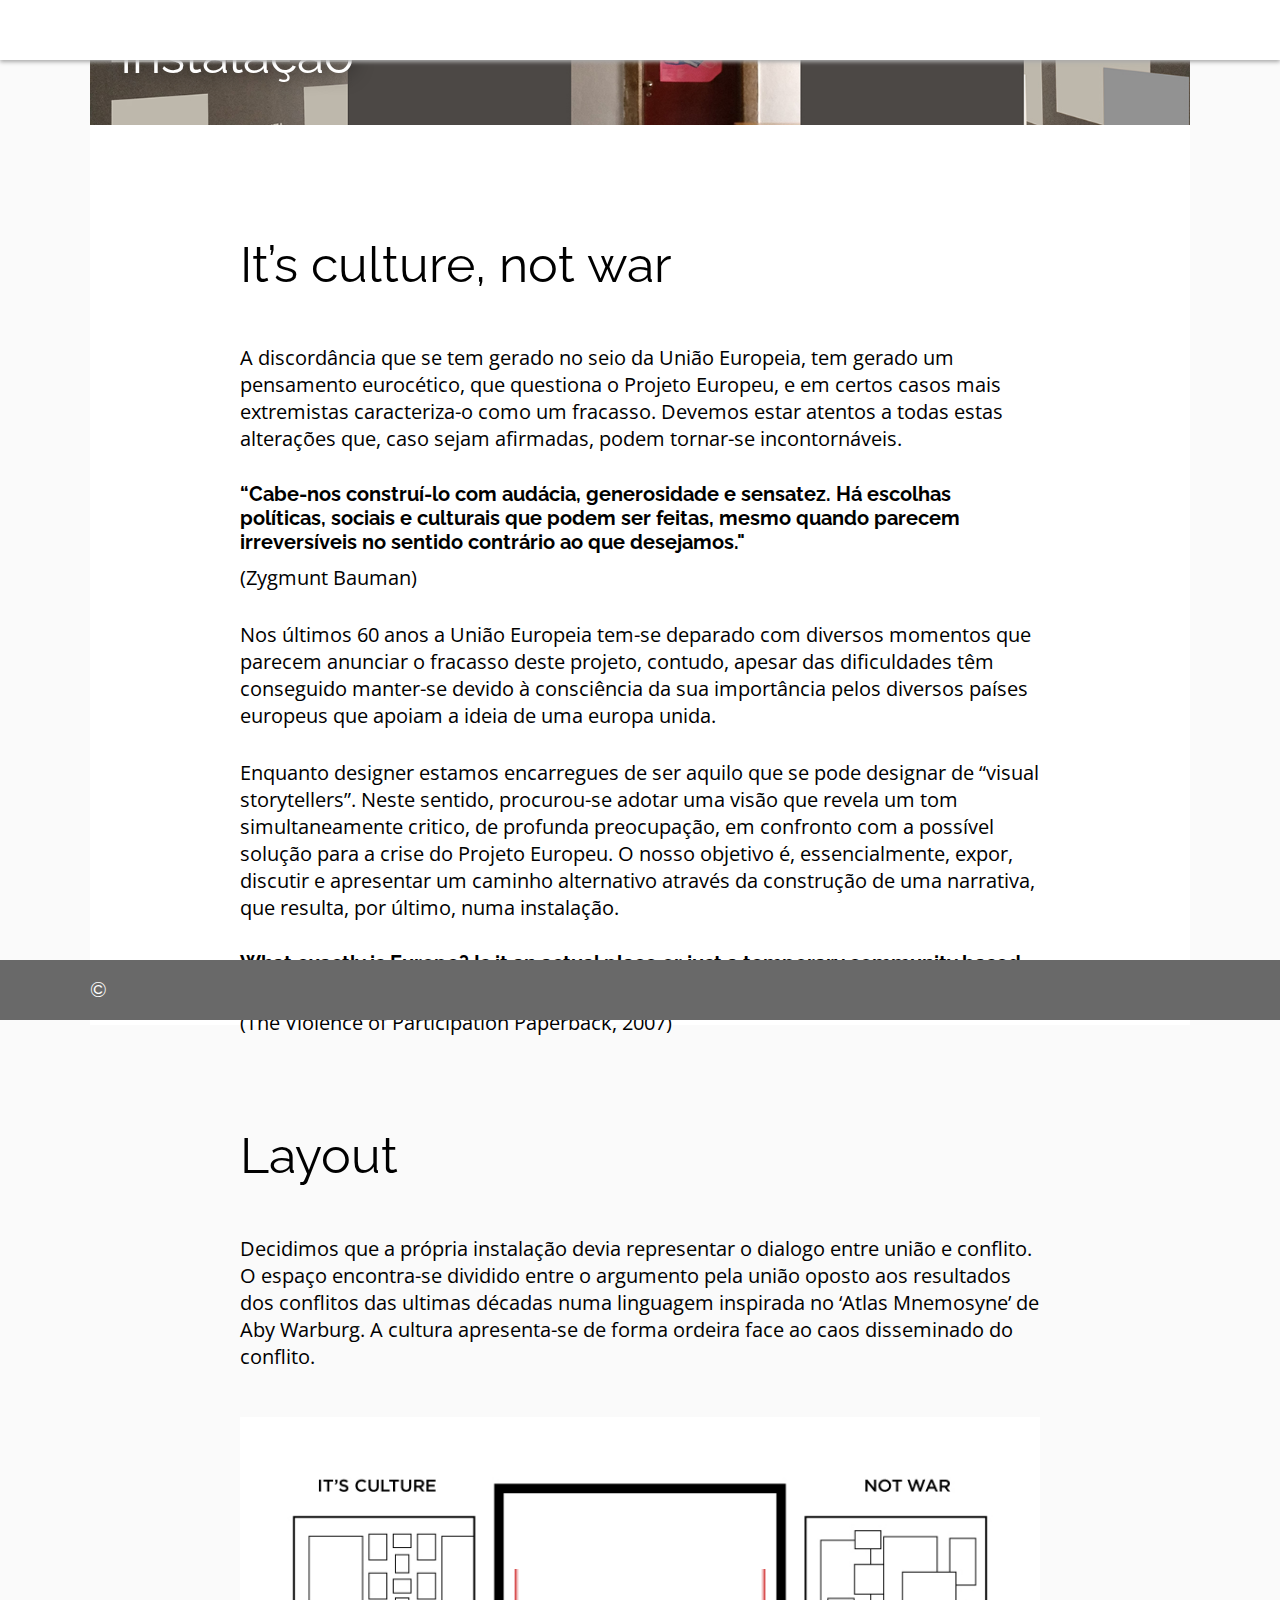
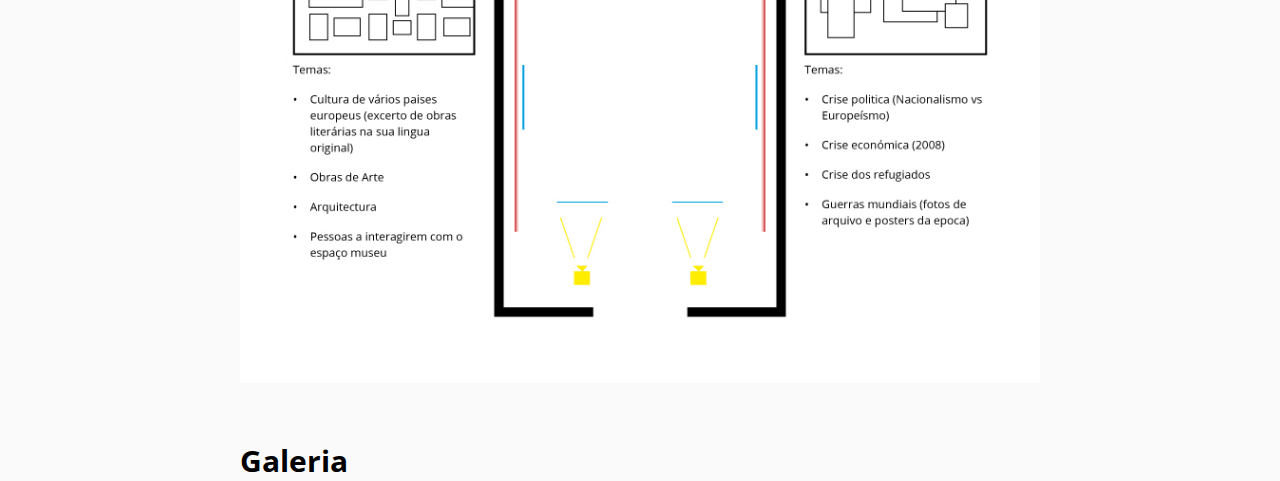
==== commit 4b970864: "test2" ====
--- a/instalacao.html
+++ b/instalacao.html
@@ -39,6 +39,13 @@
                 <div class="inst_titls">Layout</div>
                 <div class="inst_txt">Decidimos que a própria instalação devia representar o dialogo entre união e conflito. O espaço encontra-se dividido entre o argumento pela união oposto aos resultados dos conflitos das ultimas décadas numa linguagem inspirada no ‘Atlas Mnemosyne’ de Aby Warburg. A cultura apresenta-se de forma ordeira face ao caos disseminado do conflito.</div>
                 <div id="inst_bp"></div>
+                <div class="inst_subtitl">Galeria</div>
+                <div class="inst_gall">
+                    <div id="inst_mok1"></div>
+                    <div id="inst_mok2"></div>
+                    <div id="inst_mok3"></div>
+                    <div id="inst_mok4"></div>
+                </div>
             </div>
         </div>
         <div id="footer">
--- a/css/instalacao.css
+++ b/css/instalacao.css
@@ -7,6 +7,10 @@
     justify-content: center;
     align-items: center;
     position: relative;
+    display: -webkit-flex;
+    -webkit-flex-direction: column;
+    -webkit-justify-content: center;
+    -webkit-align-items: center;
 }
 #instimg{
     background-image: url(img/inst_img.jpg);
@@ -16,6 +20,7 @@
     width: 1100px;
     height: 220px;
     display: flex;
+    display: -webkit-flex;
 }
 
 #insttitl {
@@ -28,6 +33,8 @@
     align-items: flex-end;
     color: white;
     text-shadow: 0px 0px 20px black;
+    display: -webkit-flex;
+    -webkit-align-items: flex-end;
 }
 #inst_cont{
     width: 1100px;
@@ -38,6 +45,9 @@
     align-items: center;
     box-sizing: border-box;
     padding: 50px;
+    display: -webkit-flex;
+    -webkit-flex-direction: column;
+    -webkit-align-items: center;
 }
 .inst_titls {
     font-family: 'raleway', sans-serif;
@@ -61,13 +71,166 @@
     background-size: contain;
     width: 800px;
     height: 600px;
+    min-height: 600px;
 }
 .inst_subtitl{
+    margin-top: 40px;
+    margin-bottom: 40px;
+    width: 800px;
     font-weight: 700;
     font-size: 30px;
 }
+.inst_gall{
+    width: 800px;
+    height: 100%;
+    display: flex;
+    flex-direction: row;
+    overflow-x: scroll;
+    overflow-y: hidden;
+    display: -webkit-flex;
+    -webkit-flex-direction: row;
+}
+#inst_mok1,#inst_mok2,#inst_mok3,#inst_mok4{
+    height: 400px;
+    min-height: 400px;
+    width: 540px;
+    min-width: 540px;
+    background-size: contain;
+    background-repeat: no-repeat;
+    background-position: center;
+    margin-right: 40px;
+}
+#inst_mok1{
+    background-image: url(img/inst_mok1.jpg);
+}
+#inst_mok2{
+    background-image: url(img/inst_mok2.jpg);
+}
+#inst_mok3{
+    background-image: url(img/inst_mok3.jpg);
+}
+#inst_mok4{
+    background-image: url(img/inst_mok4.jpg);
+}
 .inst_txt {
     width: 800px;
     font-size: 20px;
     margin-bottom: 30px;
+}
+@media screen and (max-width: 1100px){
+    ::-webkit-scrollbar {
+  -webkit-appearance: none;
+  width: 7px;
+}
+::-webkit-scrollbar-thumb {
+  border-radius: 4px;
+  background-color: rgba(0, 0, 0, .5);
+  -webkit-box-shadow: 0 0 1px rgba(255, 255, 255, .5);
+}
+    #inst_main{
+        height:2700px;
+        min-height: 100%;
+    }
+    #instimg{
+    width: 100%;
+}
+    #inst_cont{
+        width: 100%;
+    }
+    #inst_bp{
+    height: 600px;
+    min-height: 600px;
+}
+}
+@media screen and (max-width:850px){
+    #instimg{
+    height: 180px;
+}
+    #insttitl {
+    font-size: 40px;
+    padding: 20px;
+    padding-bottom: 30px;
+}
+   .inst_titls {
+    width: 100%;
+    font-size: 40px;
+}
+    .inst_subtitl{
+    width:100%;
+    font-size: 26px;
+}
+.inst_citation {
+    width: 100%;
+}
+    #inst_bp{
+    width: 100%;
+    height: 600px;
+    min-height: 600px;
+}
+
+.inst_txt {
+    width: 100%;
+}
+    .inst_gall{
+    width: 100%;
+}
+ #inst_bp{
+     width: 100%;
+    height: 500px;
+    min-height: 500px;
+}
+}
+@media screen and (max-width:660px){
+   #inst_main{
+        height:2800px;
+        min-height: 100%;
+        margin-top: 40px;
+    }
+    #inst_cont{
+    padding: 30px;
+}
+.inst_titls {
+    font-size: 30px;
+    margin-top: 50px;
+    margin-bottom: 40px;
+}
+    .inst_subtitl{
+    font-size: 20px;
+}
+.indt_citation {
+    font-size: 16px;
+}
+.indt_txt {
+    font-size: 16px;
+    line-height: 20px;
+}
+    #inst_bp{
+    height: 260px;
+    min-height: 260px;
+}
+    #inst_mok1, #inst_mok2, #inst_mok3,#inst_mok4{
+    height: 200px;
+    min-height: 200px;
+    width: 300px;
+    min-width: 300px;
+        margin-right: 0px;
+}
+}
+@media screen and (max-width:600px) {
+ #instimg{
+    height: 140px;
+}
+    #insttitl{
+    font-size: 30px;
+}
+}
+@media screen and (max-width:375px){
+  #inst_main{
+        height:3050px;
+    }
+}
+@media screen and (max-width:320px){
+   #inst_main{
+        height:3480px;
+    }
 }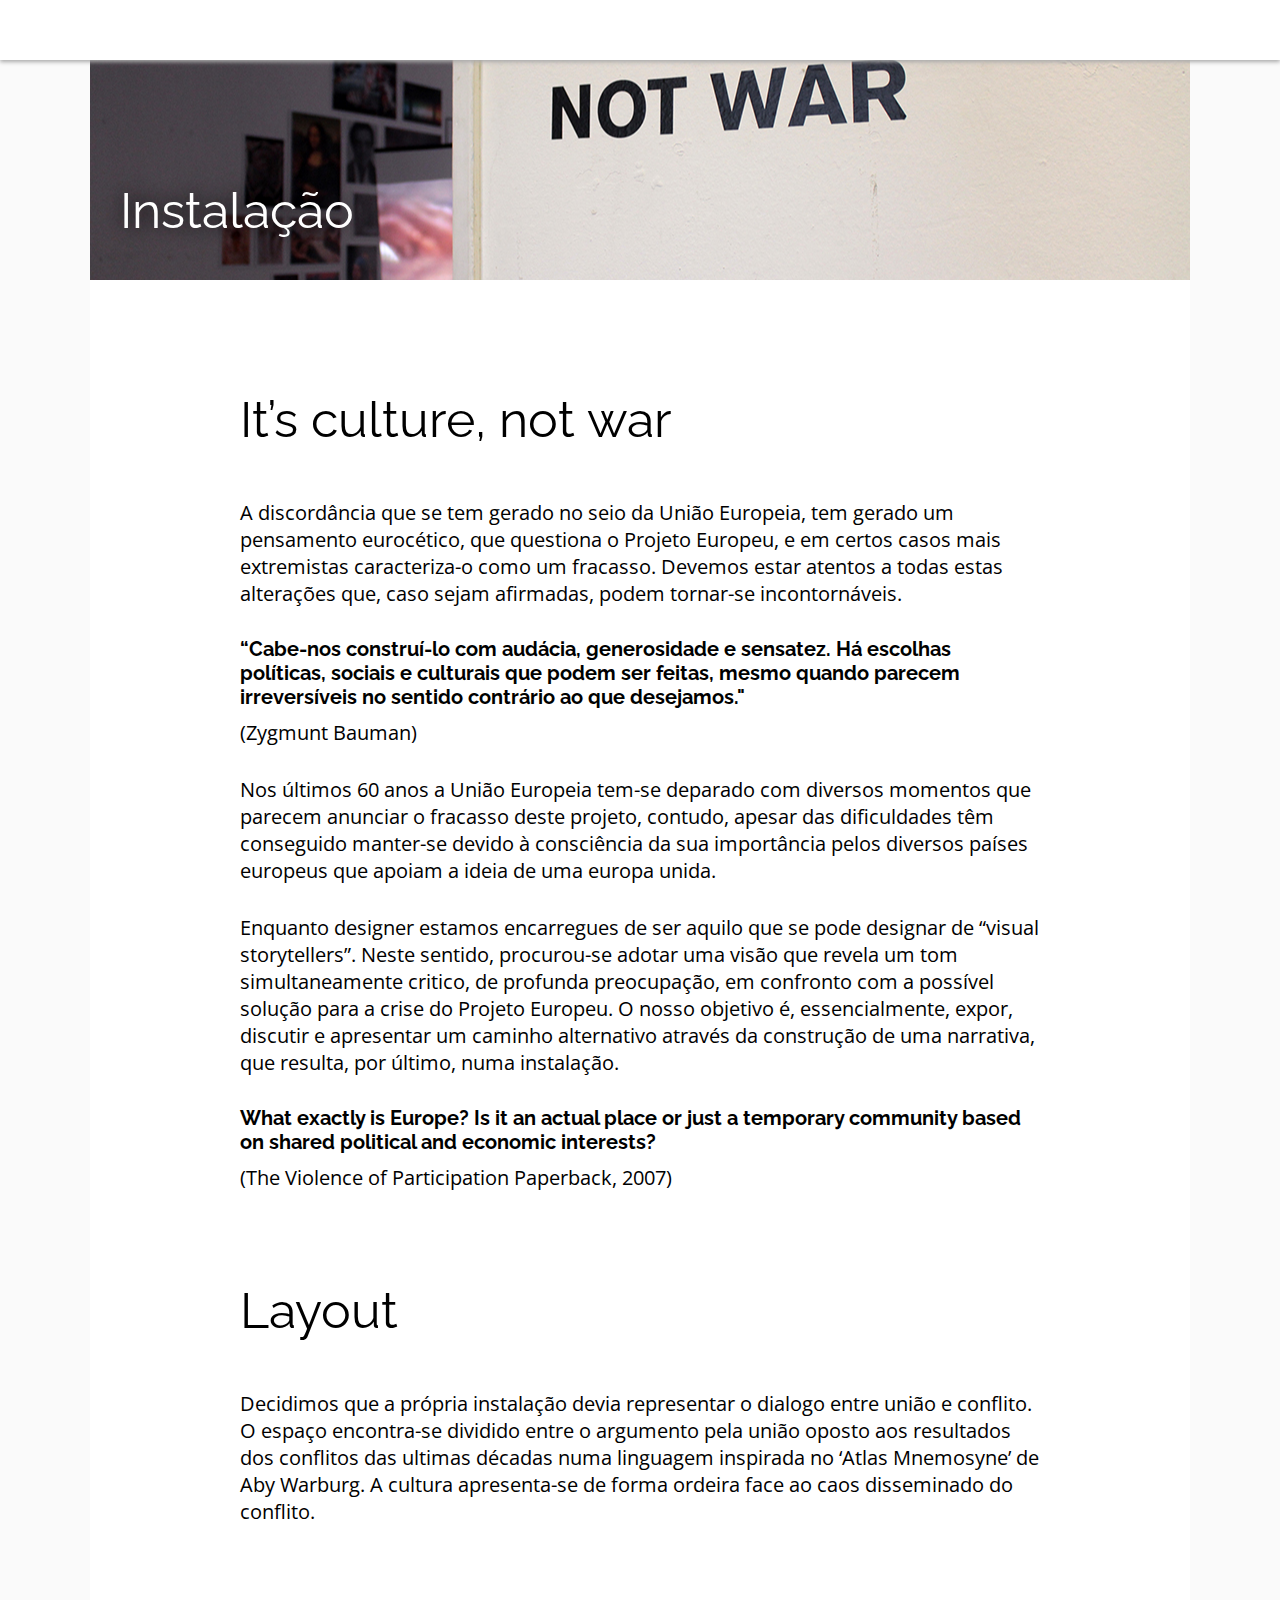
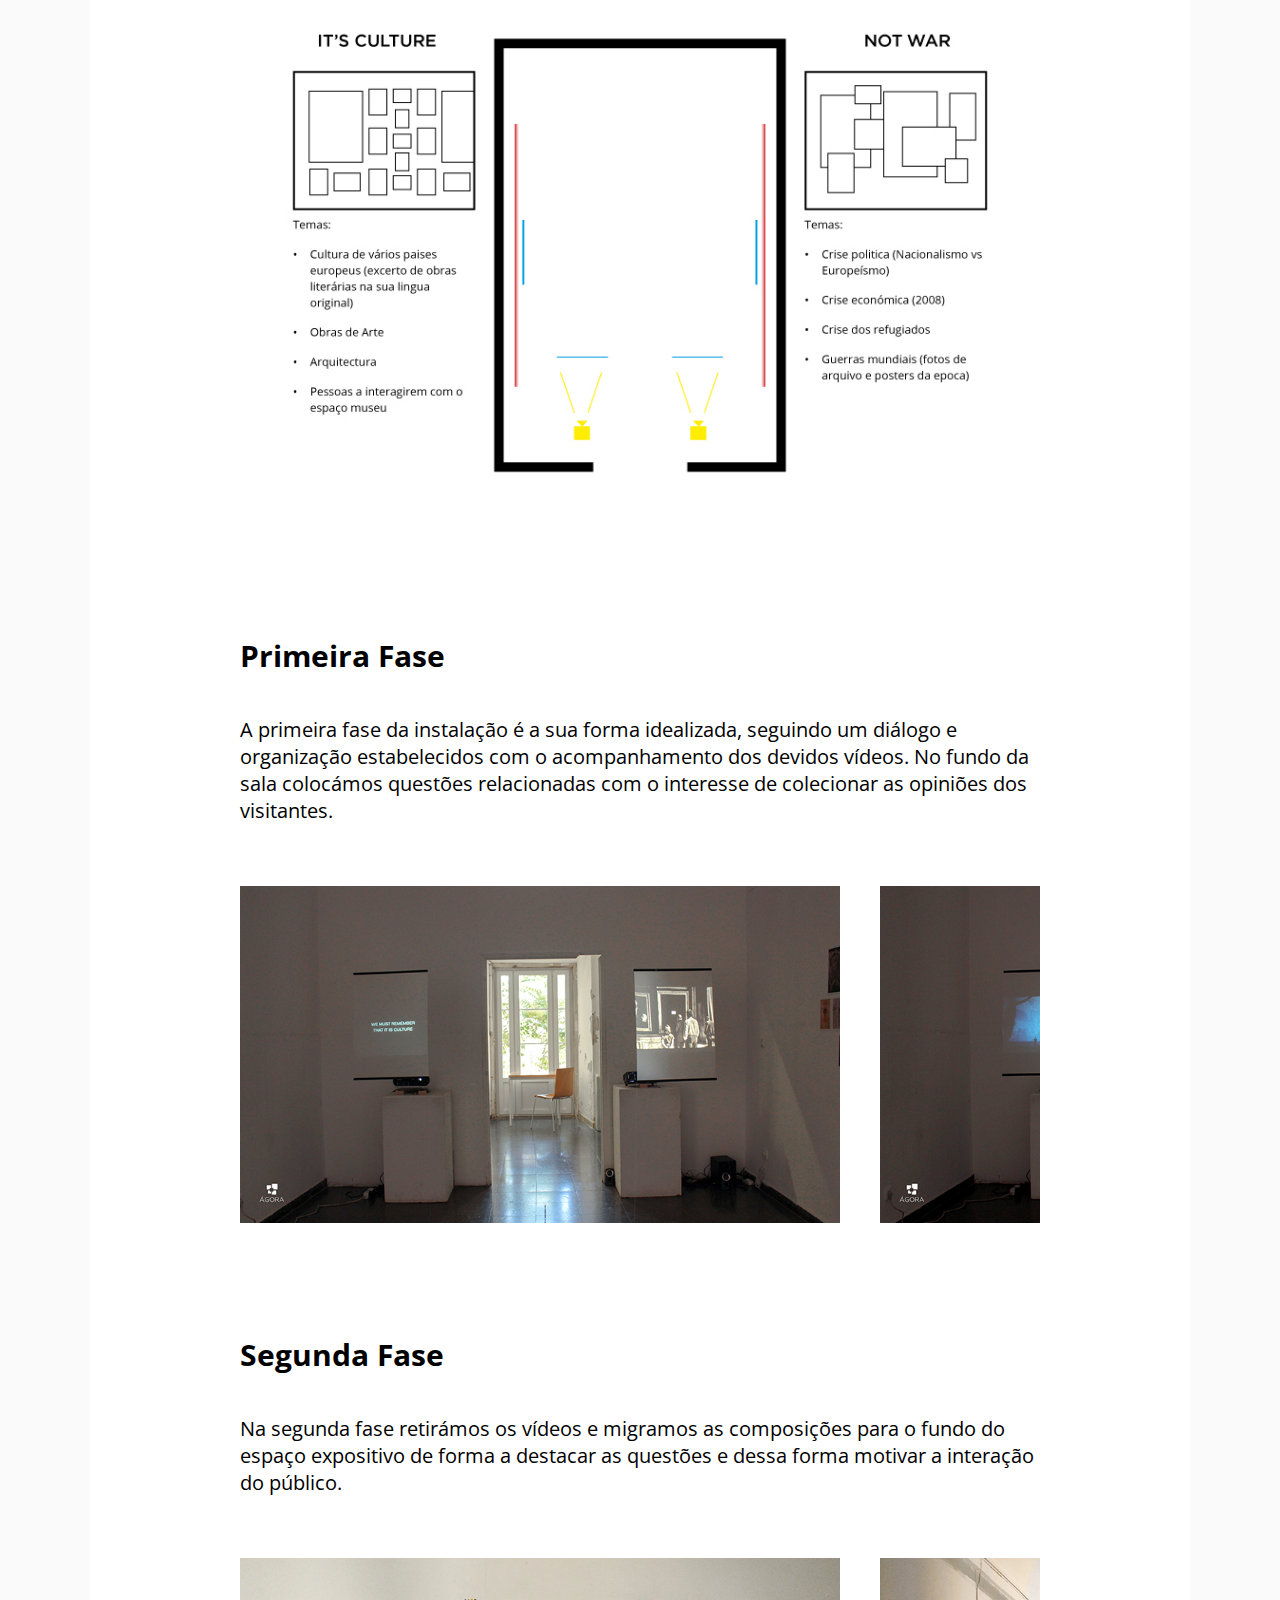
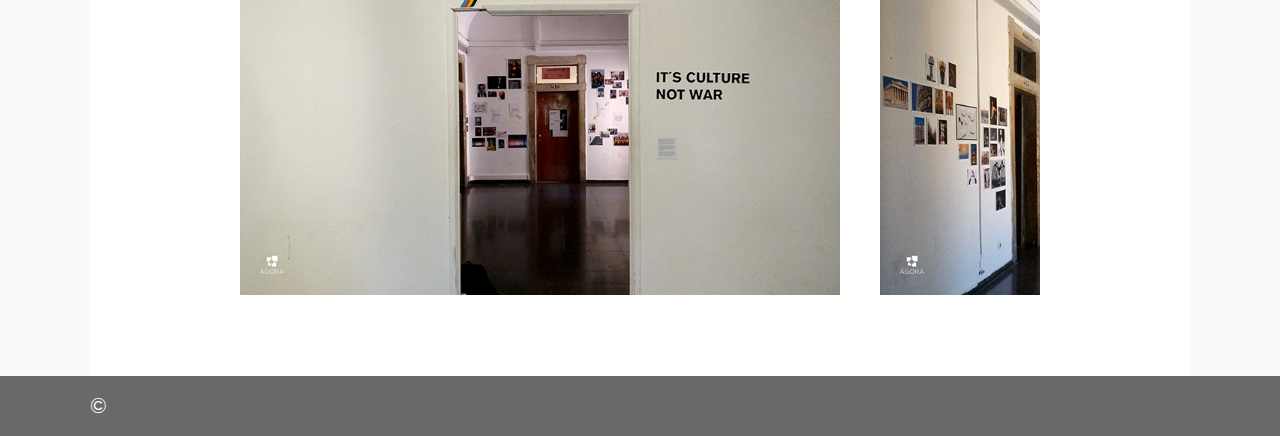
==== commit 12270fc0: "instal_update" ====
--- a/instalacao.html
+++ b/instalacao.html
@@ -18,7 +18,7 @@
                     <div id="drop_cont">
                         <a href="sobre.html">Sobre</a>
                         <a href="instalacao.html">Instalação</a>
-                        <a>Publicação</a>
+                        <a href="publicacao.html">Publicação</a>
                         <a href="processos.html">Processo</a>
                     </div>
                 </div>
@@ -39,12 +39,28 @@
                 <div class="inst_titls">Layout</div>
                 <div class="inst_txt">Decidimos que a própria instalação devia representar o dialogo entre união e conflito. O espaço encontra-se dividido entre o argumento pela união oposto aos resultados dos conflitos das ultimas décadas numa linguagem inspirada no ‘Atlas Mnemosyne’ de Aby Warburg. A cultura apresenta-se de forma ordeira face ao caos disseminado do conflito.</div>
                 <div id="inst_bp"></div>
-                <div class="inst_subtitl">Galeria</div>
+                <div class="inst_subtitl">Primeira Fase</div>
+                <div class="inst_txt">A primeira fase da instalação é a sua forma idealizada, seguindo um diálogo e organização estabelecidos com o acompanhamento dos devidos vídeos. No fundo da sala colocámos questões relacionadas com o interesse de colecionar as opiniões dos visitantes.</div>
                 <div class="inst_gall">
-                    <div id="inst_mok1"></div>
-                    <div id="inst_mok2"></div>
-                    <div id="inst_mok3"></div>
-                    <div id="inst_mok4"></div>
+                    <div id="inst_pf1"></div>
+                    <div id="inst_pf2"></div>
+                    <div id="inst_pf3"></div>
+                    <div id="inst_pf4"></div>
+                    <div id="inst_pf5"></div>
+                    <div id="inst_pf6"></div>
+                </div>
+                <div class="inst_subtitl">Segunda Fase</div>
+                <div class="inst_txt">Na segunda fase retirámos os vídeos e migramos as composições para o fundo do espaço expositivo de forma a destacar as questões e dessa forma motivar a interação do público.</div>
+                <div class="inst_gall">
+                    <div id="inst_sf1"></div>
+                    <div id="inst_sf2"></div>
+                    <div id="inst_sf3"></div>
+                    <div id="inst_sf4"></div>
+                    <div id="inst_sf5"></div>
+                    <div id="inst_sf6"></div>
+                    <div id="inst_sf7"></div>
+                    <div id="inst_sf8"></div>
+                    <div id="inst_sf9"></div>
                 </div>
             </div>
         </div>
--- a/css/home.css
+++ b/css/home.css
@@ -1,11 +1,6 @@
 @charset "utf-8";
 @import url('https://fonts.googleapis.com/css?family=Open+Sans|Raleway:400,700');
-html, body {
-    height: 100%;
-    width: 100%;
-    padding: 0;
-    margin: 0;
-}
+
 body {
     margin: 0;
     padding: 0;
@@ -13,8 +8,8 @@
     display: flex;
     flex-direction: column;
     background-color: #fafafa;
+    width: 100%;
     height: 100%;
-    min-height: 100%;
     display: -webkit-flex;
     -webkit-flex-direction: column;
 }
@@ -58,6 +53,8 @@
     background-repeat: no-repeat;
     align-self: center;
     cursor: pointer;
+    display: flex;
+    display: -webkit-flex;
     -webkit-align-self: center;
 }
 
@@ -72,6 +69,8 @@
     z-index: 10;
     border: none;
     background-color: white;
+    display: flex;
+    display: -webkit-flex;
 }
 
 #dropdown {
@@ -109,7 +108,7 @@
 
 #drop_cont a:hover, #drop_cont a:focus, #drop_cont a:active {
     background-color: black;
-    color: white
+    color: white;
 }
 
 
@@ -137,24 +136,34 @@
     flex-direction: row;
     flex-flow: wrap; 
     overflow: hidden;
+    box-sizing: border-box;
     justify-content: center;
+    align-items: center;
+    position: relative;
     display: -webkit-flex;
     -webkit-flex-direction: row;
     -webkit-flex-flow: wrap;
     -webkit-justify-content: center;
+    -webkit-align-items: center;
+    -webkit-position: relative;
 }
 
 #stgnm {
+    top:0;
+    right: 0;   
+    left: 0;
+    bottom:0;
+    margin: auto;
     height: 60px;
     width: 230px;
     display: flex;
     position: absolute;
-    align-self: center;
     background-image: url(img/a_name_p.png);
     background-position: center;
     background-size: contain;
     background-repeat: no-repeat;
     display: -webkit-flex;
+    -webkit-position: absolute;
 }
 
 #block1, #block2, #block3, #block4 {
@@ -164,8 +173,11 @@
     display: flex;
     pointer-events: none;
     overflow: hidden;
+    text-decoration: none;
     display: -webkit-flex;
     -webkit-align-self: center;
+    -webkit-pointer-events: none;
+    
 }
 
 .blockmt{
@@ -183,13 +195,15 @@
     box-sizing: border-box;
     padding: 20px;
     display: -webkit-flex;
-    text-decoration: none;
+    -webkit-pointer-events: auto;
 }
 
 .block_p_txt{
     color: white;
     text-shadow: 0px 0px 20px black;
     font-size: 32px;
+    display: flex;
+    display: -webkit-flex;
 }
 #block1c {
     height: 230px;
@@ -205,6 +219,7 @@
     margin-left: 28px;
     margin-top: 64px;
     background-image: url(img/block2_1.png);
+    justify-content: flex-end;
     -webkit-justify-content: flex-end;
 }
 
@@ -231,6 +246,7 @@
     justify-content: flex-end;
     -webkit-align-self: flex-end;
     -webkit-align-items: flex-end;
+    -webkit-justify-content: flex-end;
 }
 
 #blocktl, #blocktr, #blocktl2, #blocktr2 {
@@ -240,6 +256,7 @@
     box-sizing: border-box;
     padding: 60px;
     background-color: white;
+    color: black;
 }
 
 #blocktr {
@@ -282,13 +299,17 @@
 .blocktitle {
     font-family: 'raleway', sans-serif;
     font-weight: 400;
-    font-size: 50px; 
+    font-size: 50px;
+    display: flex;
+    display: -webkit-flex;
 }
 
 .blocktxt{
     width: 340px;
     font-size: 26px;
     margin-top: 30px;
+    display: flex;
+    display: -webkit-flex;
 }
 
 #block1:hover, #block2:hover, #block3:hover, #block4:hover, #block1:focus, #block2:focus, #block3:focus, #block4:focus, #block1:active, #block2:active, #block3:active, #block4:active{
@@ -299,8 +320,10 @@
     background-position: center;
     background-size: contain;
     background-repeat: no-repeat;
-}
-#block1:hover #block2, #block1:hover #block3, #block1:hover #block4, #block2:hover #block1, #block2:hover #block3, #block2:hover #block4, #block3:hover #block1, #block3:hover #block2, #block3:hover #block4, #block4:hover #block1, #block4:hover #block2, #block4:hover #block3, #block1:active #block2, #block1:active #block3, #block1:active #block4, #block2:active #block1, #block2:active #block3, #block2:active #block4, #block3:active #block1, #block3:active #block2, #block3:active #block4, #block4:active #block1, #block4:active #block2, #block4:active #block3, #block1:focus #block2, #block1:focus #block3, #block1:focus #block4, #block2:focus #block1, #block2:focus #block3, #block2:focus #block4, #block3:focus #block1, #block3:focus #block2, #block3:focus #block4, #block4:focus #block1, #block4:focus #block2, #block4:focus #block3{
+    left: 0;
+    top: 0;
+}
+#block1:hover + #block2, #block1:hover + #block3, #block1:hover + #block4, #block2:hover + #block1, #block2:hover + #block3, #block2:hover + #block4, #block3:hover + #block1, #block3:hover + #block2, #block3:hover + #block4, #block4:hover + #block1, #block4:hover + #block2, #block4:hover + #block3, #block1:active + #block2, #block1:active + #block3, #block1:active + #block4, #block2:active + #block1, #block2:active + #block3, #block2:active + #block4, #block3:active + #block1, #block3:active + #block2, #block3:active + #block4, #block4:active + #block1, #block4:active + #block2, #block4:active + #block3, #block1:focus + #block2, #block1:focus + #block3, #block1:focus + #block4, #block2:focus + #block1, #block2:focus + #block3, #block2:focus + #block4, #block3:focus + #block1, #block3:focus + #block2, #block3:focus + #block4, #block4:focus + #block1, #block4:focus + #block2, #block4:focus + #block3{
    display:none;
 }
 
@@ -412,6 +435,8 @@
     background-position: center;
     background-size: contain;
     background-repeat: no-repeat;
+    display: flex;
+    display: -webkit-flex;
 }
 
 #falogo {
@@ -462,7 +487,7 @@
     min-height: 100%;
     display: flex;
     flex-direction: column; 
-    overflow:auto; 
+    overflow: ; 
     justify-content: center;
     flex-flow: column;
     margin-top: 60px;
@@ -492,7 +517,7 @@
     min-height: 200px;
     background-color: white;
     display: flex;
-    pointer-events:none;
+    pointer-events:all;
     overflow: hidden;
     background-repeat: no-repeat;
     background-position: center;
@@ -507,6 +532,7 @@
     display: -webkit-flex;
     -webkit-align-items: center;
     -webkit-justify-content: space-between;
+    -webkit-pointer-events:all;
 }
     #block1 {
         background-image: url(img/block1.jpg);
@@ -542,9 +568,10 @@
     background-repeat: no-repeat;
     transition: 0.4s;
     display: flex;
-    pointer-events:auto;
+    pointer-events:all;
     cursor: pointer;
     display: -webkit-flex;
+    -webkit-pointer-events:all;
 }
     .block_p_txt{
     display: none;
@@ -585,8 +612,10 @@
     min-height: 200px;
     background-position: center;
     background-size: cover;
-}
-    #block1:hover #block2, #block1:hover #block3, #block1:hover #block4, #block2:hover #block1, #block2:hover #block3, #block2:hover #block4, #block3:hover #block1, #block3:hover #block2, #block3:hover #block4, #block4:hover #block1, #block4:hover #block2, #block4:hover #block3, #block1:active #block2, #block1:active #block3, #block1:active #block4, #block2:active #block1, #block2:active #block3, #block2:active #block4, #block3:active #block1, #block3:active #block2, #block3:active #block4, #block4:active #block1, #block4:active #block2, #block4:active #block3, #block1:focus #block2, #block1:focus #block3, #block1:focus #block4, #block2:focus #block1, #block2:focus #block3, #block2:focus #block4, #block3:focus #block1, #block3:focus #block2, #block3:focus #block4, #block4:focus #block1, #block4:focus #block2, #block4:focus #block3{
+    left: inherit;
+    top: inherit;
+}
+    #block1:hover + #block2, #block1:hover + #block3, #block1:hover + #block4, #block2:hover + #block1, #block2:hover + #block3, #block2:hover + #block4, #block3:hover + #block1, #block3:hover + #block2, #block3:hover + #block4, #block4:hover + #block1, #block4:hover + #block2, #block4:hover + #block3, #block1:active + #block2, #block1:active + #block3, #block1:active + #block4, #block2:active + #block1, #block2:active + #block3, #block2:active + #block4, #block3:active + #block1, #block3:active + #block2, #block3:active + #block4, #block4:active + #block1, #block4:active + #block2, #block4:active + #block3, #block1:focus + #block2, #block1:focus + #block3, #block1:focus + #block4, #block2:focus + #block1, #block2:focus + #block3, #block2:focus + #block4, #block3:focus + #block1, #block3:focus + #block2, #block3:focus + #block4, #block4:focus + #block1, #block4:focus + #block2, #block4:focus + #block3{
    display:flex;
         display: -webkit-flex;
 }
--- a/css/instalacao.css
+++ b/css/instalacao.css
@@ -1,15 +1,12 @@
 #inst_main{
-    height: 100%;
     width: 100%;
     margin-top: 60px;
     display: flex;
     flex-direction: column;
-    justify-content: center;
     align-items: center;
     position: relative;
     display: -webkit-flex;
     -webkit-flex-direction: column;
-    -webkit-justify-content: center;
     -webkit-align-items: center;
 }
 #instimg{
@@ -38,7 +35,6 @@
 }
 #inst_cont{
     width: 1100px;
-    height: 100%;
     background-color: white;
     display: flex;
     flex-direction: column;
@@ -55,6 +51,8 @@
     font-size: 50px;
     margin-top: 60px;
     margin-bottom: 50px;
+    display: flex;
+    display: -webkit-flex;
 }
 .inst_citation {
     font-family: 'raleway', sans-serif;
@@ -63,6 +61,8 @@
     font-size: 20px;
     margin-top: 0px;
     margin-bottom: 10px;
+    display: flex;
+    display: -webkit-flex;
 }
 #inst_bp{
     background-image: url(img/inst_bp.jpg);
@@ -72,17 +72,20 @@
     width: 800px;
     height: 600px;
     min-height: 600px;
+    display: flex;
+    display: -webkit-flex;
 }
 .inst_subtitl{
-    margin-top: 40px;
+    margin-top: 80px;
     margin-bottom: 40px;
     width: 800px;
     font-weight: 700;
     font-size: 30px;
+    display: flex;
+    display: -webkit-flex;
 }
 .inst_gall{
     width: 800px;
-    height: 100%;
     display: flex;
     flex-direction: row;
     overflow-x: scroll;
@@ -90,32 +93,69 @@
     display: -webkit-flex;
     -webkit-flex-direction: row;
 }
-#inst_mok1,#inst_mok2,#inst_mok3,#inst_mok4{
+#inst_pf1,#inst_pf2,#inst_pf3,#inst_pf4,#inst_pf5,#inst_pf6,#inst_sf1,#inst_sf2,#inst_sf3,#inst_sf4,#inst_sf5,#inst_sf6,#inst_sf7,#inst_sf8,#inst_sf9{
     height: 400px;
     min-height: 400px;
-    width: 540px;
-    min-width: 540px;
+    width: 600px;
+    min-width: 600px;
     background-size: contain;
     background-repeat: no-repeat;
     background-position: center;
     margin-right: 40px;
-}
-#inst_mok1{
-    background-image: url(img/inst_mok1.jpg);
-}
-#inst_mok2{
-    background-image: url(img/inst_mok2.jpg);
-}
-#inst_mok3{
-    background-image: url(img/inst_mok3.jpg);
-}
-#inst_mok4{
-    background-image: url(img/inst_mok4.jpg);
+    display: flex;
+    display: -webkit-flex;
+}
+#inst_pf1{
+    background-image: url(img/inst_pf1.jpg);
+}
+#inst_pf2{
+    background-image: url(img/inst_pf2.jpg);
+}
+#inst_pf3{
+    background-image: url(img/inst_pf3.jpg);
+}
+#inst_pf4{
+    background-image: url(img/inst_pf4.jpg);
+}
+#inst_pf5{
+    background-image: url(img/inst_pf5.jpg);
+}
+#inst_pf6{
+    background-image: url(img/inst_pf6.jpg);
+}
+#inst_sf1{
+    background-image: url(img/inst_sf1.jpg);
+}
+#inst_sf2{
+    background-image: url(img/inst_sf2.jpg);
+}
+#inst_sf3{
+    background-image: url(img/inst_sf3.jpg);
+}
+#inst_sf4{
+    background-image: url(img/inst_sf4.jpg);
+}
+#inst_sf5{
+    background-image: url(img/inst_sf5.jpg);
+}
+#inst_sf6{
+    background-image: url(img/inst_sf6.jpg);
+}
+#inst_sf7{
+    background-image: url(img/inst_sf7.jpg);
+}
+#inst_sf8{
+    background-image: url(img/inst_sf8.jpg);
+}
+#inst_sf9{
+    background-image: url(img/inst_sf9.jpg);
 }
 .inst_txt {
     width: 800px;
     font-size: 20px;
     margin-bottom: 30px;
+    display: flex;
+    display: -webkit-flex;
 }
 @media screen and (max-width: 1100px){
     ::-webkit-scrollbar {
@@ -127,10 +167,6 @@
   background-color: rgba(0, 0, 0, .5);
   -webkit-box-shadow: 0 0 1px rgba(255, 255, 255, .5);
 }
-    #inst_main{
-        height:2700px;
-        min-height: 100%;
-    }
     #instimg{
     width: 100%;
 }
@@ -179,11 +215,15 @@
     height: 500px;
     min-height: 500px;
 }
+    #inst_pf1,#inst_pf2,#inst_pf3,#inst_pf4,#inst_pf5,#inst_pf6,#inst_sf1,#inst_sf2,#inst_sf3,#inst_sf4,#inst_sf5,#inst_sf6,#inst_sf7,#inst_sf8,#inst_sf9{
+    height: 300px;
+    min-height: 300px;
+    width: 500px;
+    min-width: 500px;
+}
 }
 @media screen and (max-width:660px){
    #inst_main{
-        height:2800px;
-        min-height: 100%;
         margin-top: 40px;
     }
     #inst_cont{
@@ -197,10 +237,10 @@
     .inst_subtitl{
     font-size: 20px;
 }
-.indt_citation {
+.inst_citation {
     font-size: 16px;
 }
-.indt_txt {
+.inst_txt {
     font-size: 16px;
     line-height: 20px;
 }
@@ -208,12 +248,12 @@
     height: 260px;
     min-height: 260px;
 }
-    #inst_mok1, #inst_mok2, #inst_mok3,#inst_mok4{
-    height: 200px;
-    min-height: 200px;
+    #inst_pf1,#inst_pf2,#inst_pf3,#inst_pf4,#inst_pf5,#inst_pf6,#inst_sf1,#inst_sf2,#inst_sf3,#inst_sf4,#inst_sf5,#inst_sf6,#inst_sf7,#inst_sf8,#inst_sf9{
+    height: 240px;
+    min-height: 240px;
     width: 300px;
     min-width: 300px;
-        margin-right: 0px;
+        margin-right: 20px;
 }
 }
 @media screen and (max-width:600px) {
@@ -223,14 +263,4 @@
     #insttitl{
     font-size: 30px;
 }
-}
-@media screen and (max-width:375px){
-  #inst_main{
-        height:3050px;
-    }
-}
-@media screen and (max-width:320px){
-   #inst_main{
-        height:3480px;
-    }
 }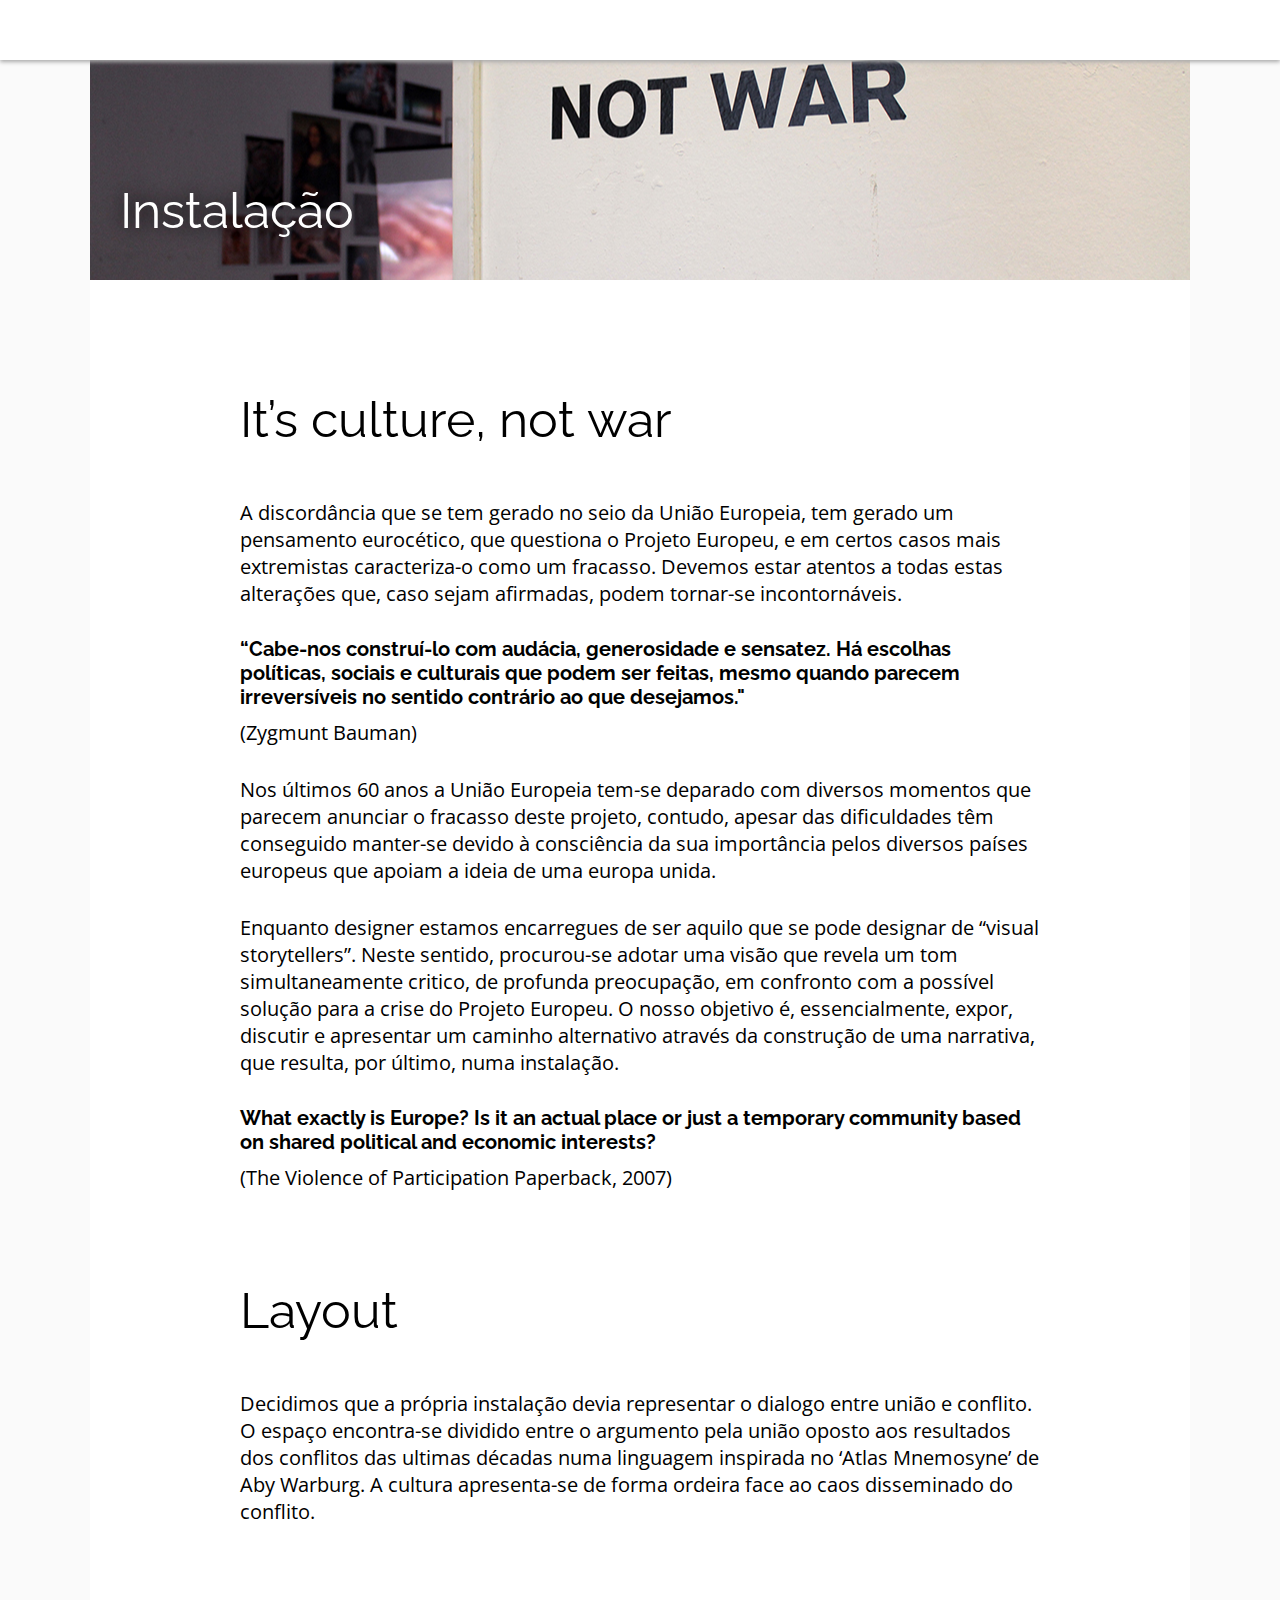
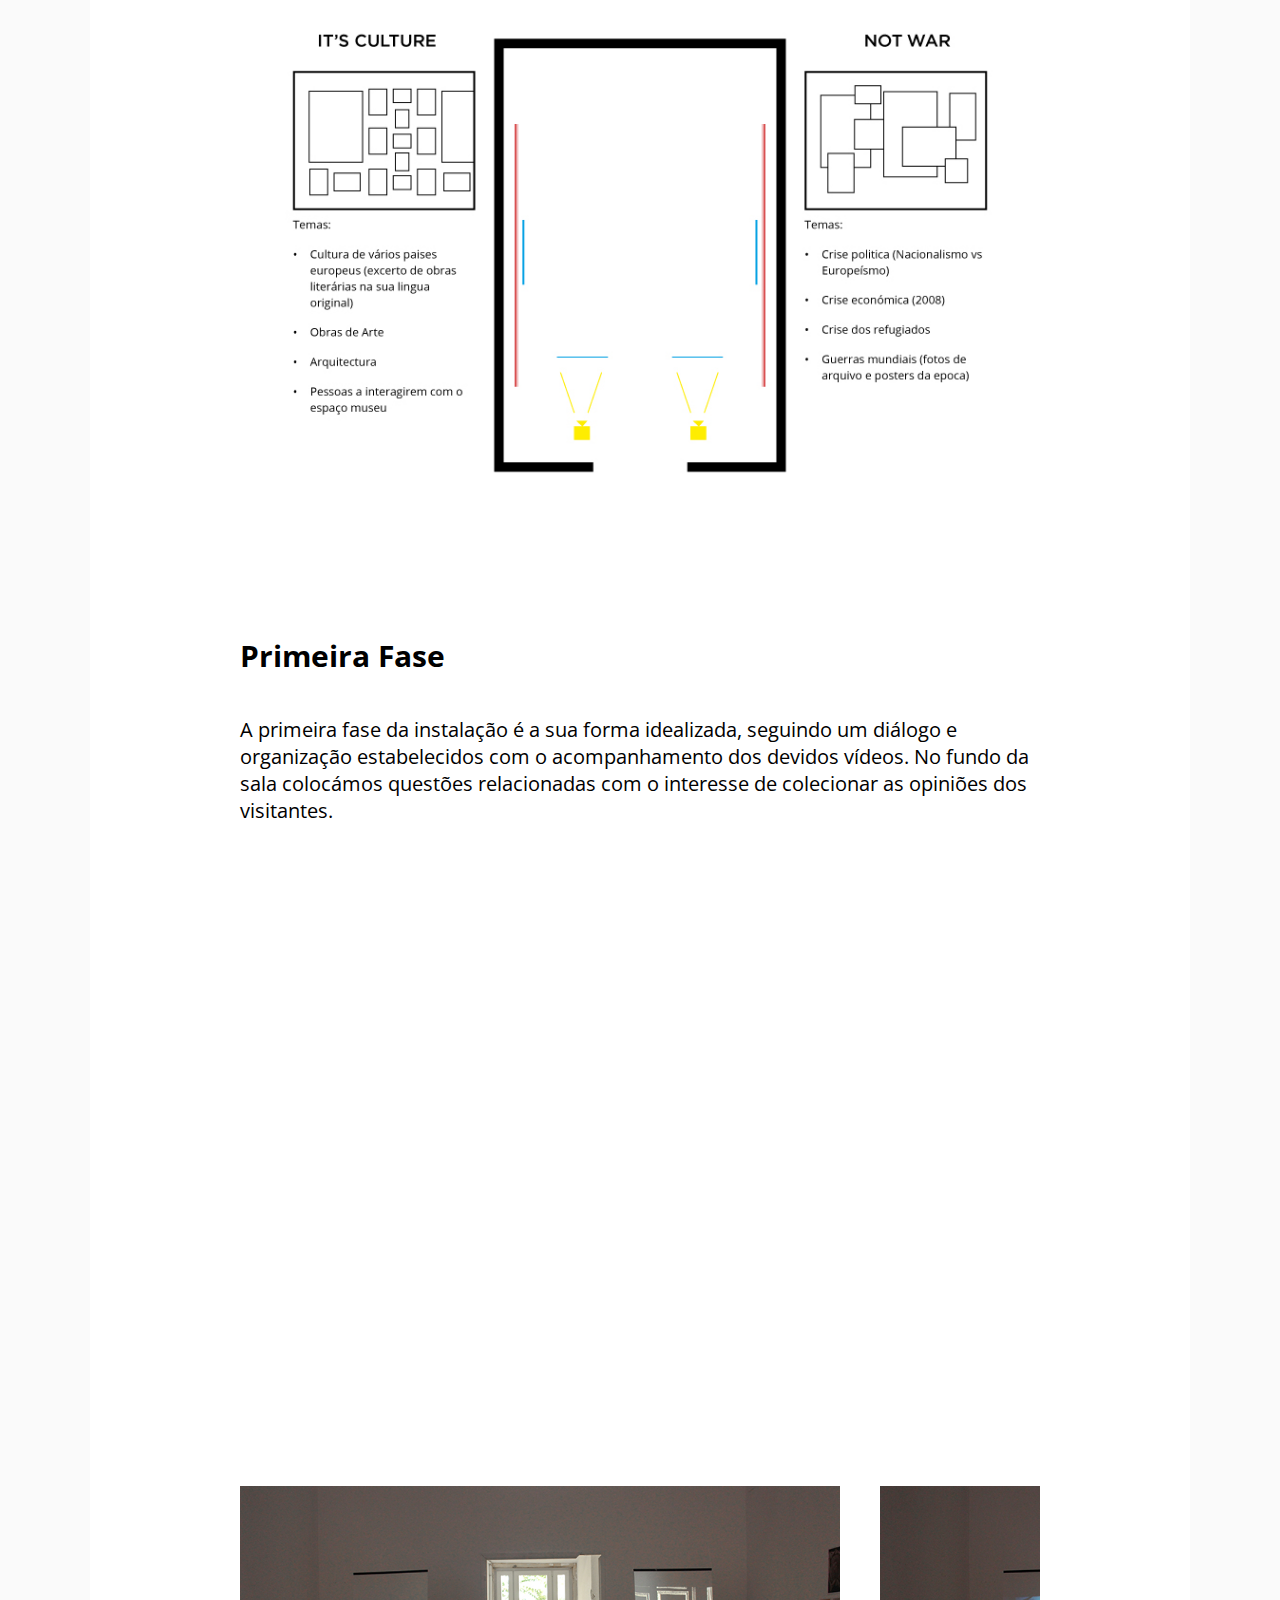
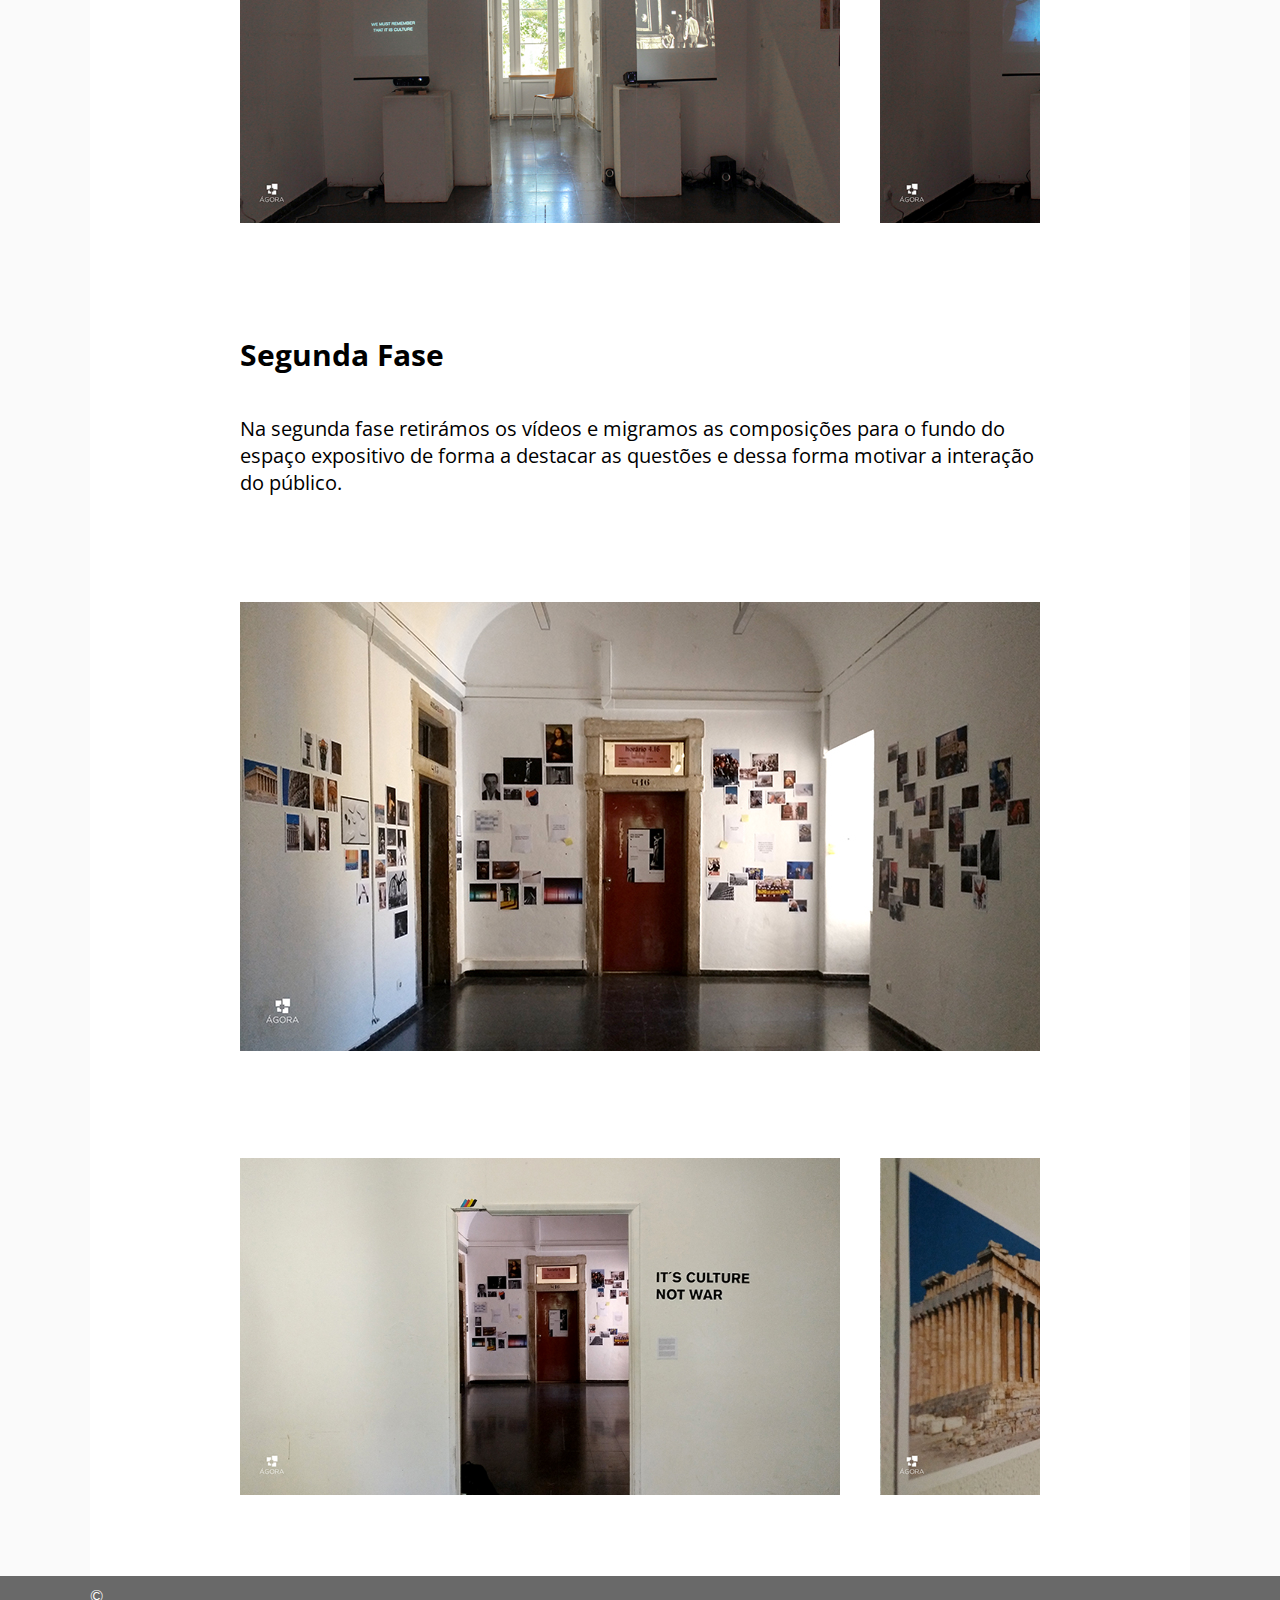
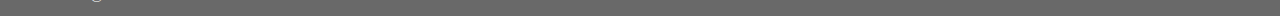
==== commit 1b7261de: "insta_fix4" ====
--- a/instalacao.html
+++ b/instalacao.html
@@ -41,6 +41,7 @@
                 <div id="inst_bp"></div>
                 <div class="inst_subtitl">Primeira Fase</div>
                 <div class="inst_txt">A primeira fase da instalação é a sua forma idealizada, seguindo um diálogo e organização estabelecidos com o acompanhamento dos devidos vídeos. No fundo da sala colocámos questões relacionadas com o interesse de colecionar as opiniões dos visitantes.</div>
+                <div id="inst_pf"></div>
                 <div class="inst_gall">
                     <div id="inst_pf1"></div>
                     <div id="inst_pf2"></div>
@@ -51,6 +52,7 @@
                 </div>
                 <div class="inst_subtitl">Segunda Fase</div>
                 <div class="inst_txt">Na segunda fase retirámos os vídeos e migramos as composições para o fundo do espaço expositivo de forma a destacar as questões e dessa forma motivar a interação do público.</div>
+                <div id="inst_sf"></div>
                 <div class="inst_gall">
                     <div id="inst_sf1"></div>
                     <div id="inst_sf2"></div>
@@ -60,7 +62,6 @@
                     <div id="inst_sf6"></div>
                     <div id="inst_sf7"></div>
                     <div id="inst_sf8"></div>
-                    <div id="inst_sf9"></div>
                 </div>
             </div>
         </div>
--- a/css/home.css
+++ b/css/home.css
@@ -396,7 +396,7 @@
 
 #footer {
     width: 100%;
-    height: 60px;
+    height: 40px;
     background-color: dimgray;
     position: relative;
     display: flex;
@@ -410,7 +410,7 @@
 }
 
 #fshelf {
-    height: 60px;
+    height: 40px;
     width: 1100px;
     box-sizing: border-box;
     display: flex;
@@ -424,14 +424,14 @@
 .foottxt {
     display: flex;
     font-family: 'raleway', sans-serif;
-    font-size: 20px;
+    font-size: 16px;
     color: white;
     display: -webkit-flex;
 }
 
 #falogo, #fbalogo, #fblogo {
-    height: 30px;
-    width: 100px;
+    height: 20px;
+    width: 90px;
     background-position: center;
     background-size: contain;
     background-repeat: no-repeat;
@@ -450,6 +450,7 @@
 }
 
 #fblogo {
+    height: 30px;
     background-image: url(img/fb_logo__white.png);
     float: right;
     margin-left: auto;
@@ -776,23 +777,6 @@
     width: 60px;
     }
 
-    
-    #footer{
-        height: 40px;
-    }
-    
-    #fshelf{
-        height: 40px;
-    }
-    
-    .foottxt {
-    font-size: 16px;
-}
-
-#falogo, #fbalogo {
-    height: 20px;
-    width: 90px;
-}
 
 #falogo {
     margin-left: 0px;
@@ -800,12 +784,6 @@
 
 #fbalogo {
     margin-left: 6px;
-}
-    #fblogo{
-        height: 20px;
-        width: 20px;
-        margin-right: 30px;
-    }
 }
 @media screen and (max-width:360px){
     .blockmt{
--- a/css/instalacao.css
+++ b/css/instalacao.css
@@ -64,16 +64,24 @@
     display: flex;
     display: -webkit-flex;
 }
-#inst_bp{
-    background-image: url(img/inst_bp.jpg);
+#inst_bp, #inst_pf, #inst_sf{
+    
     background-position: center;
     background-repeat: no-repeat;
     background-size: contain;
     width: 800px;
     height: 600px;
-    min-height: 600px;
-    display: flex;
-    display: -webkit-flex;
+    display: flex;
+    display: -webkit-flex;
+}
+#inst_bp{
+   background-image: url(img/inst_bp.jpg); 
+}
+#inst_pf{
+    background-image:url(img/inst_pfimg.jpg);
+}
+#inst_sf{
+    background-image: url(img/inst_sf2.jpg);
 }
 .inst_subtitl{
     margin-top: 80px;
@@ -93,7 +101,7 @@
     display: -webkit-flex;
     -webkit-flex-direction: row;
 }
-#inst_pf1,#inst_pf2,#inst_pf3,#inst_pf4,#inst_pf5,#inst_pf6,#inst_sf1,#inst_sf2,#inst_sf3,#inst_sf4,#inst_sf5,#inst_sf6,#inst_sf7,#inst_sf8,#inst_sf9{
+#inst_pf1,#inst_pf2,#inst_pf3,#inst_pf4,#inst_pf5,#inst_pf6,#inst_sf1,#inst_sf2,#inst_sf3,#inst_sf4,#inst_sf5,#inst_sf6,#inst_sf7,#inst_sf8{
     height: 400px;
     min-height: 400px;
     width: 600px;
@@ -127,27 +135,24 @@
     background-image: url(img/inst_sf1.jpg);
 }
 #inst_sf2{
-    background-image: url(img/inst_sf2.jpg);
+    background-image: url(img/inst_sf3.jpg);
 }
 #inst_sf3{
-    background-image: url(img/inst_sf3.jpg);
+    background-image: url(img/inst_sf4.jpg);
 }
 #inst_sf4{
-    background-image: url(img/inst_sf4.jpg);
+    background-image: url(img/inst_sf5.jpg);
 }
 #inst_sf5{
-    background-image: url(img/inst_sf5.jpg);
+    background-image: url(img/inst_sf6.jpg);
 }
 #inst_sf6{
-    background-image: url(img/inst_sf6.jpg);
+    background-image: url(img/inst_sf7.jpg);
 }
 #inst_sf7{
-    background-image: url(img/inst_sf7.jpg);
+    background-image: url(img/inst_sf8.jpg);
 }
 #inst_sf8{
-    background-image: url(img/inst_sf8.jpg);
-}
-#inst_sf9{
     background-image: url(img/inst_sf9.jpg);
 }
 .inst_txt {
@@ -173,10 +178,6 @@
     #inst_cont{
         width: 100%;
     }
-    #inst_bp{
-    height: 600px;
-    min-height: 600px;
-}
 }
 @media screen and (max-width:850px){
     #instimg{
@@ -198,11 +199,6 @@
 .inst_citation {
     width: 100%;
 }
-    #inst_bp{
-    width: 100%;
-    height: 600px;
-    min-height: 600px;
-}
 
 .inst_txt {
     width: 100%;
@@ -210,12 +206,11 @@
     .inst_gall{
     width: 100%;
 }
- #inst_bp{
+ #inst_bp, #inst_pf, #inst_sf{
      width: 100%;
     height: 500px;
-    min-height: 500px;
-}
-    #inst_pf1,#inst_pf2,#inst_pf3,#inst_pf4,#inst_pf5,#inst_pf6,#inst_sf1,#inst_sf2,#inst_sf3,#inst_sf4,#inst_sf5,#inst_sf6,#inst_sf7,#inst_sf8,#inst_sf9{
+}
+    #inst_pf1,#inst_pf2,#inst_pf3,#inst_pf4,#inst_pf5,#inst_pf6,#inst_sf1,#inst_sf2,#inst_sf3,#inst_sf4,#inst_sf5,#inst_sf6,#inst_sf7,#inst_sf8{
     height: 300px;
     min-height: 300px;
     width: 500px;
@@ -244,11 +239,10 @@
     font-size: 16px;
     line-height: 20px;
 }
-    #inst_bp{
+    #inst_bp, #inst_pf, #inst_sf{
     height: 260px;
-    min-height: 260px;
-}
-    #inst_pf1,#inst_pf2,#inst_pf3,#inst_pf4,#inst_pf5,#inst_pf6,#inst_sf1,#inst_sf2,#inst_sf3,#inst_sf4,#inst_sf5,#inst_sf6,#inst_sf7,#inst_sf8,#inst_sf9{
+}
+    #inst_pf1,#inst_pf2,#inst_pf3,#inst_pf4,#inst_pf5,#inst_pf6,#inst_sf1,#inst_sf2,#inst_sf3,#inst_sf4,#inst_sf5,#inst_sf6,#inst_sf7,#inst_sf8{
     height: 240px;
     min-height: 240px;
     width: 300px;
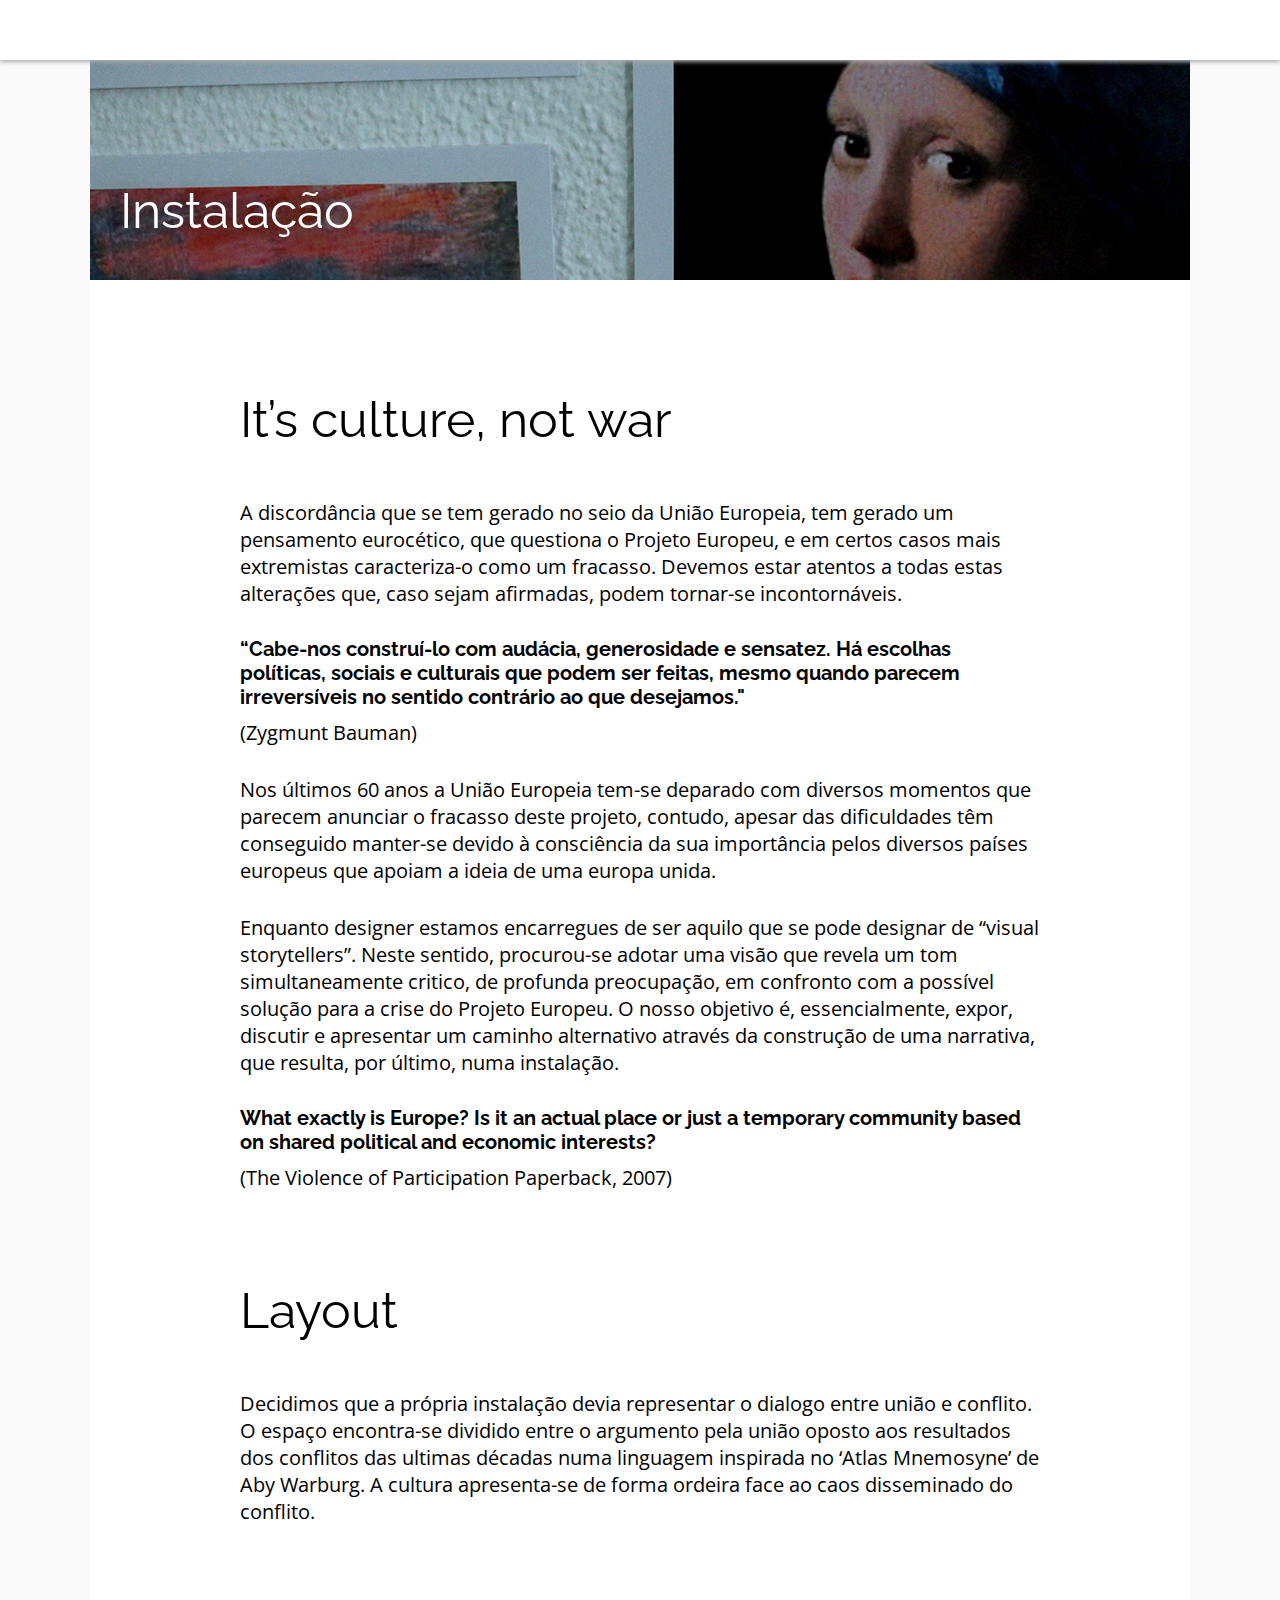
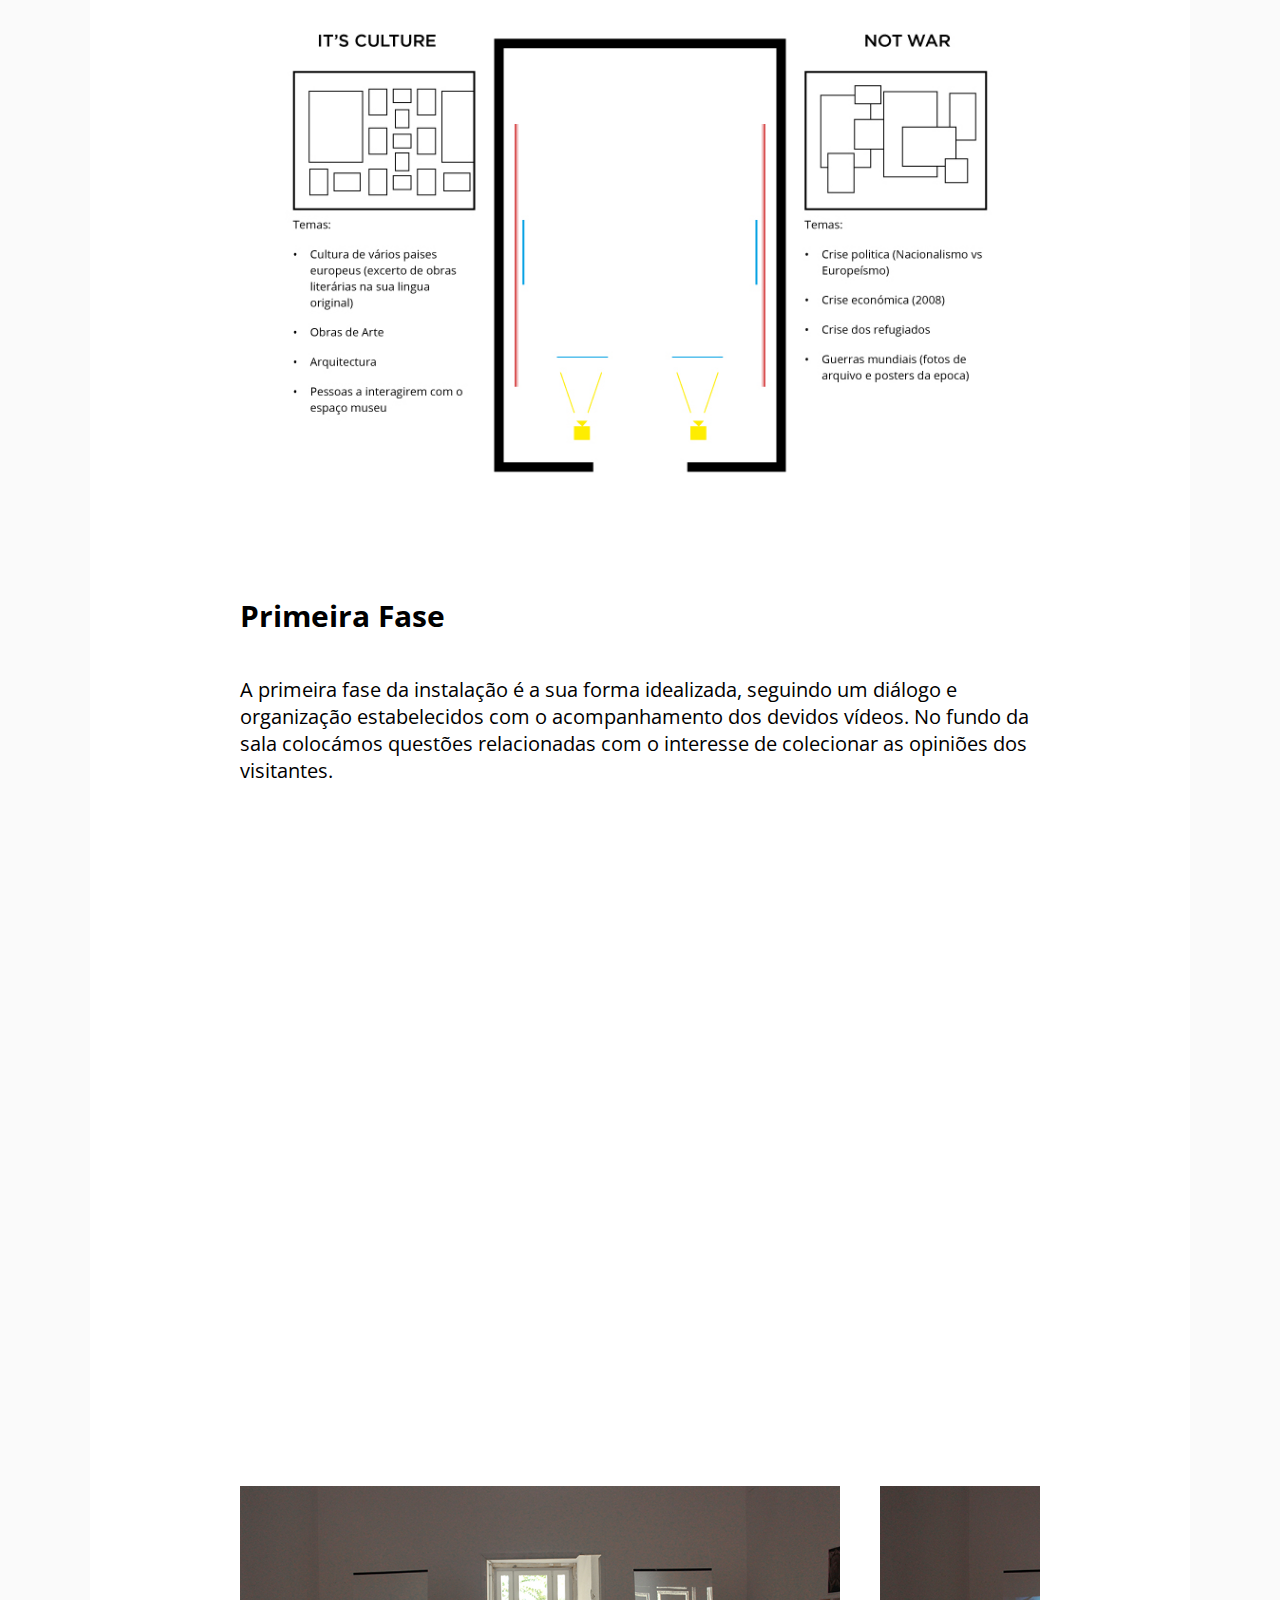
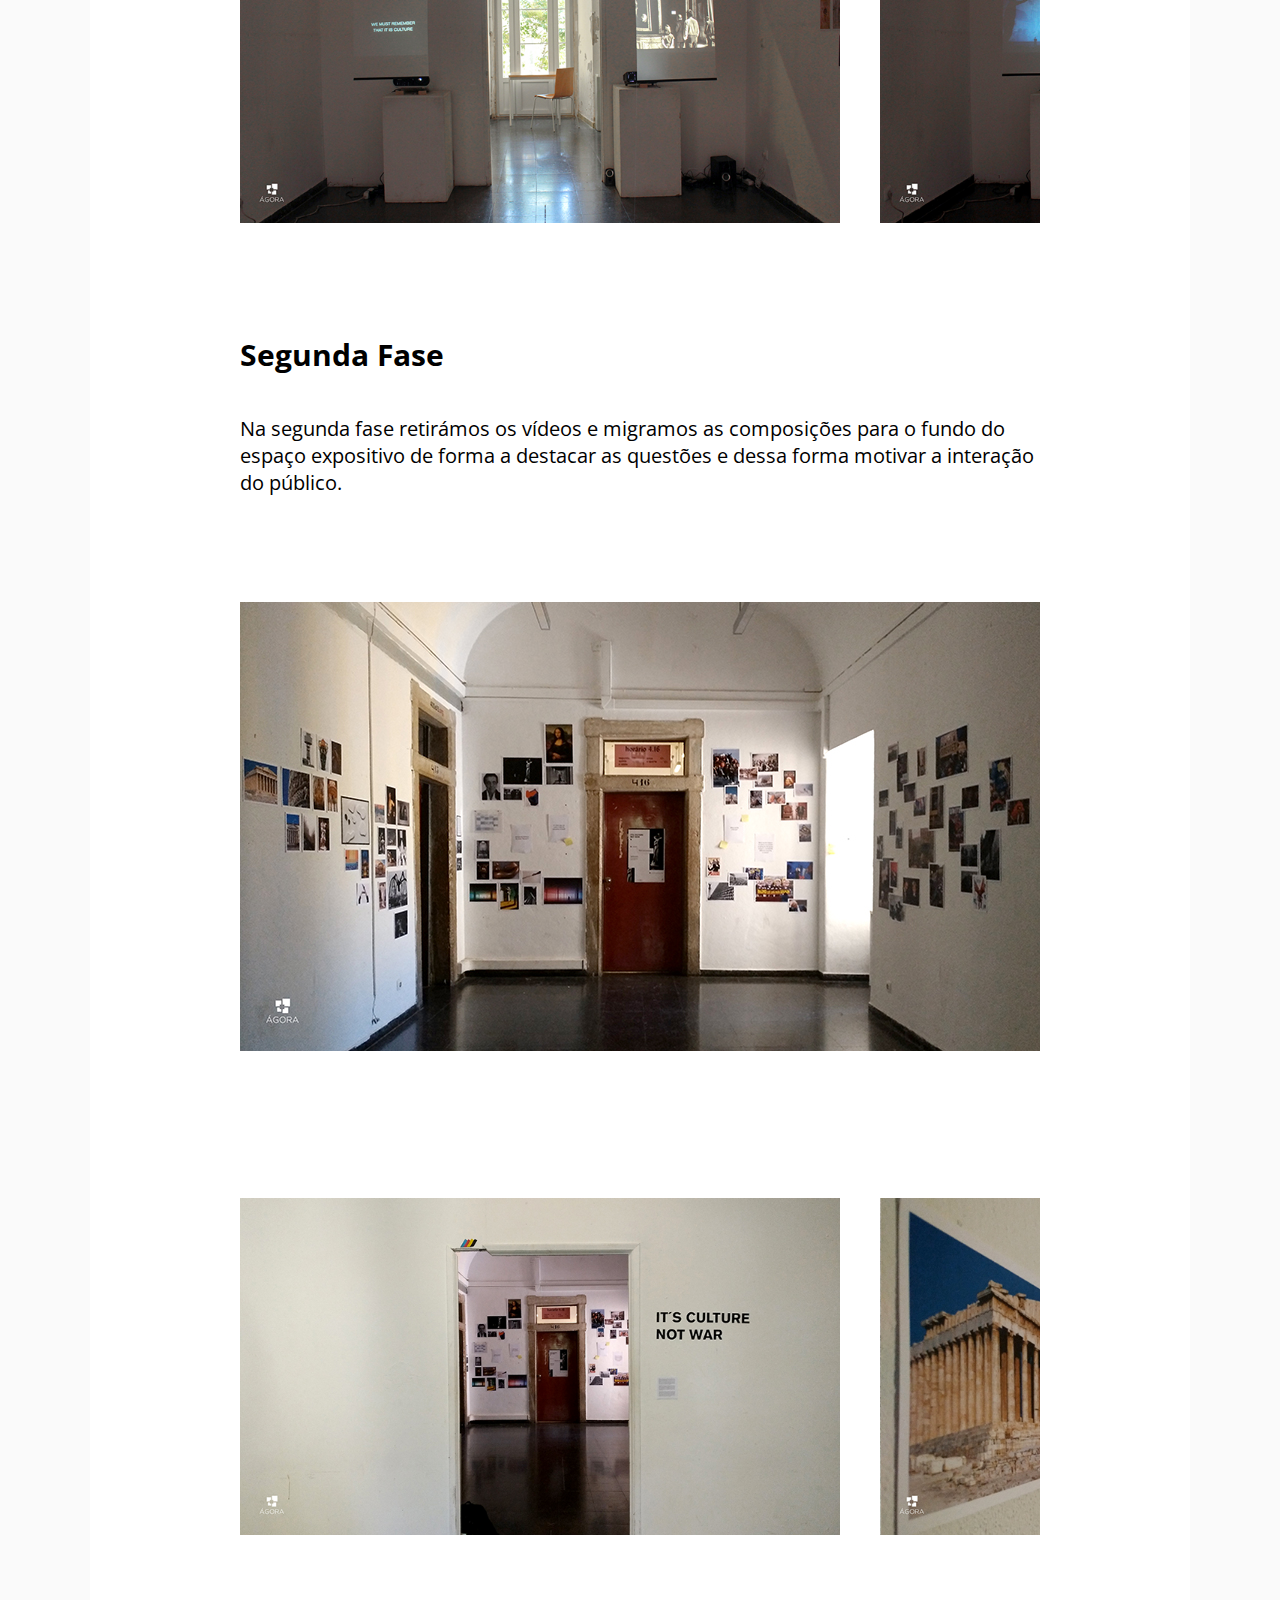
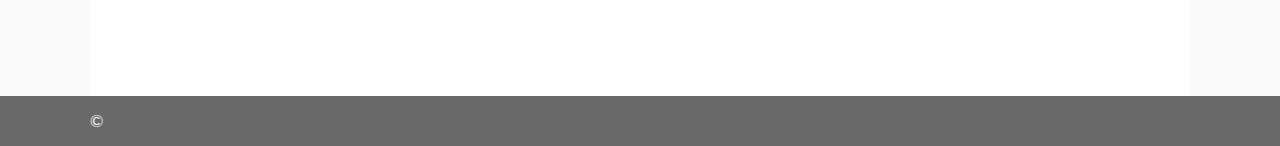
==== commit 2a7672bd: "updatebutt" ====
--- a/instalacao.html
+++ b/instalacao.html
@@ -8,6 +8,7 @@
         <link rel="stylesheet" href="css/instalacao.css">
         <title>ÁGORA</title>
         <link rel="icon" href="css/img/logo_p.png" type="image/x-icon">
+        <script src="js/backtop.js"></script>
     </head>
     <body>
          <div id="navb">
@@ -24,6 +25,7 @@
                 </div>
             </div>  
         </div>
+        <button onclick="topFunction()" id="myBtn" title="Go to top"></button>
         <div id="inst_main">
             <div id="instimg">
                 <div id="insttitl">Instalação</div>
--- a/css/home.css
+++ b/css/home.css
@@ -110,7 +110,28 @@
     background-color: black;
     color: white;
 }
-
+#myBtn {
+    width: 60px;
+    height: 60px;
+    display: none;
+    position: fixed;
+    bottom: 70px;
+    right: 60px;
+    z-index: 99;
+    border: none;
+    outline: none;
+    background-image: url(img/cd-top-arrow.svg);
+    background-position: center;
+    background-repeat: no-repeat;
+    background-color: #111111;
+    color: white;
+    cursor: pointer;
+    transition: 0.5s;
+}
+
+#myBtn:hover {
+    background-color: dimgray;
+}
 
 #header {
     width: 100%;
@@ -396,7 +417,7 @@
 
 #footer {
     width: 100%;
-    height: 40px;
+    height: 50px;
     background-color: dimgray;
     position: relative;
     display: flex;
@@ -410,7 +431,7 @@
 }
 
 #fshelf {
-    height: 40px;
+    height: 50px;
     width: 1100px;
     box-sizing: border-box;
     display: flex;
@@ -430,8 +451,8 @@
 }
 
 #falogo, #fbalogo, #fblogo {
-    height: 20px;
-    width: 90px;
+    height: 30px;
+    width: 100px;
     background-position: center;
     background-size: contain;
     background-repeat: no-repeat;
@@ -450,7 +471,6 @@
 }
 
 #fblogo {
-    height: 30px;
     background-image: url(img/fb_logo__white.png);
     float: right;
     margin-left: auto;
@@ -468,7 +488,11 @@
     #nshelf {
         width: 100%;
 }
-    
+    #myBtn {
+    bottom: 70px;
+    right: 0px;
+    opacity: 0.8;
+    }
     #header {
         width: 100%;
         min-width: 100%;
@@ -729,7 +753,9 @@
         height: 40px;
     min-height: 40px;
     }
-    
+    #myBtn {
+    height: 40px;
+    }
     #nlogo {
     width:30px;
     height:30px;
@@ -777,6 +803,23 @@
     width: 60px;
     }
 
+    
+    #footer{
+        height: 40px;
+    }
+    
+    #fshelf{
+        height: 40px;
+    }
+    
+    .foottxt {
+    font-size: 16px;
+}
+
+#falogo, #fbalogo {
+    height: 20px;
+    width: 90px;
+}
 
 #falogo {
     margin-left: 0px;
@@ -784,6 +827,10 @@
 
 #fbalogo {
     margin-left: 6px;
+}
+    #fblogo {
+    width: 70px;
+}
 }
 @media screen and (max-width:360px){
     .blockmt{
--- a/css/instalacao.css
+++ b/css/instalacao.css
@@ -71,6 +71,7 @@
     background-size: contain;
     width: 800px;
     height: 600px;
+    margin-bottom: 40px;
     display: flex;
     display: -webkit-flex;
 }
@@ -84,7 +85,6 @@
     background-image: url(img/inst_sf2.jpg);
 }
 .inst_subtitl{
-    margin-top: 80px;
     margin-bottom: 40px;
     width: 800px;
     font-weight: 700;
@@ -94,6 +94,7 @@
 }
 .inst_gall{
     width: 800px;
+    margin-bottom: 80px;
     display: flex;
     flex-direction: row;
     overflow-x: scroll;
@@ -257,4 +258,9 @@
     #insttitl{
     font-size: 30px;
 }
+}
+@media screen and (max-width:340px) {
+    #inst_bp, #inst_pf, #inst_sf{
+    height: 200px;
+}
 }